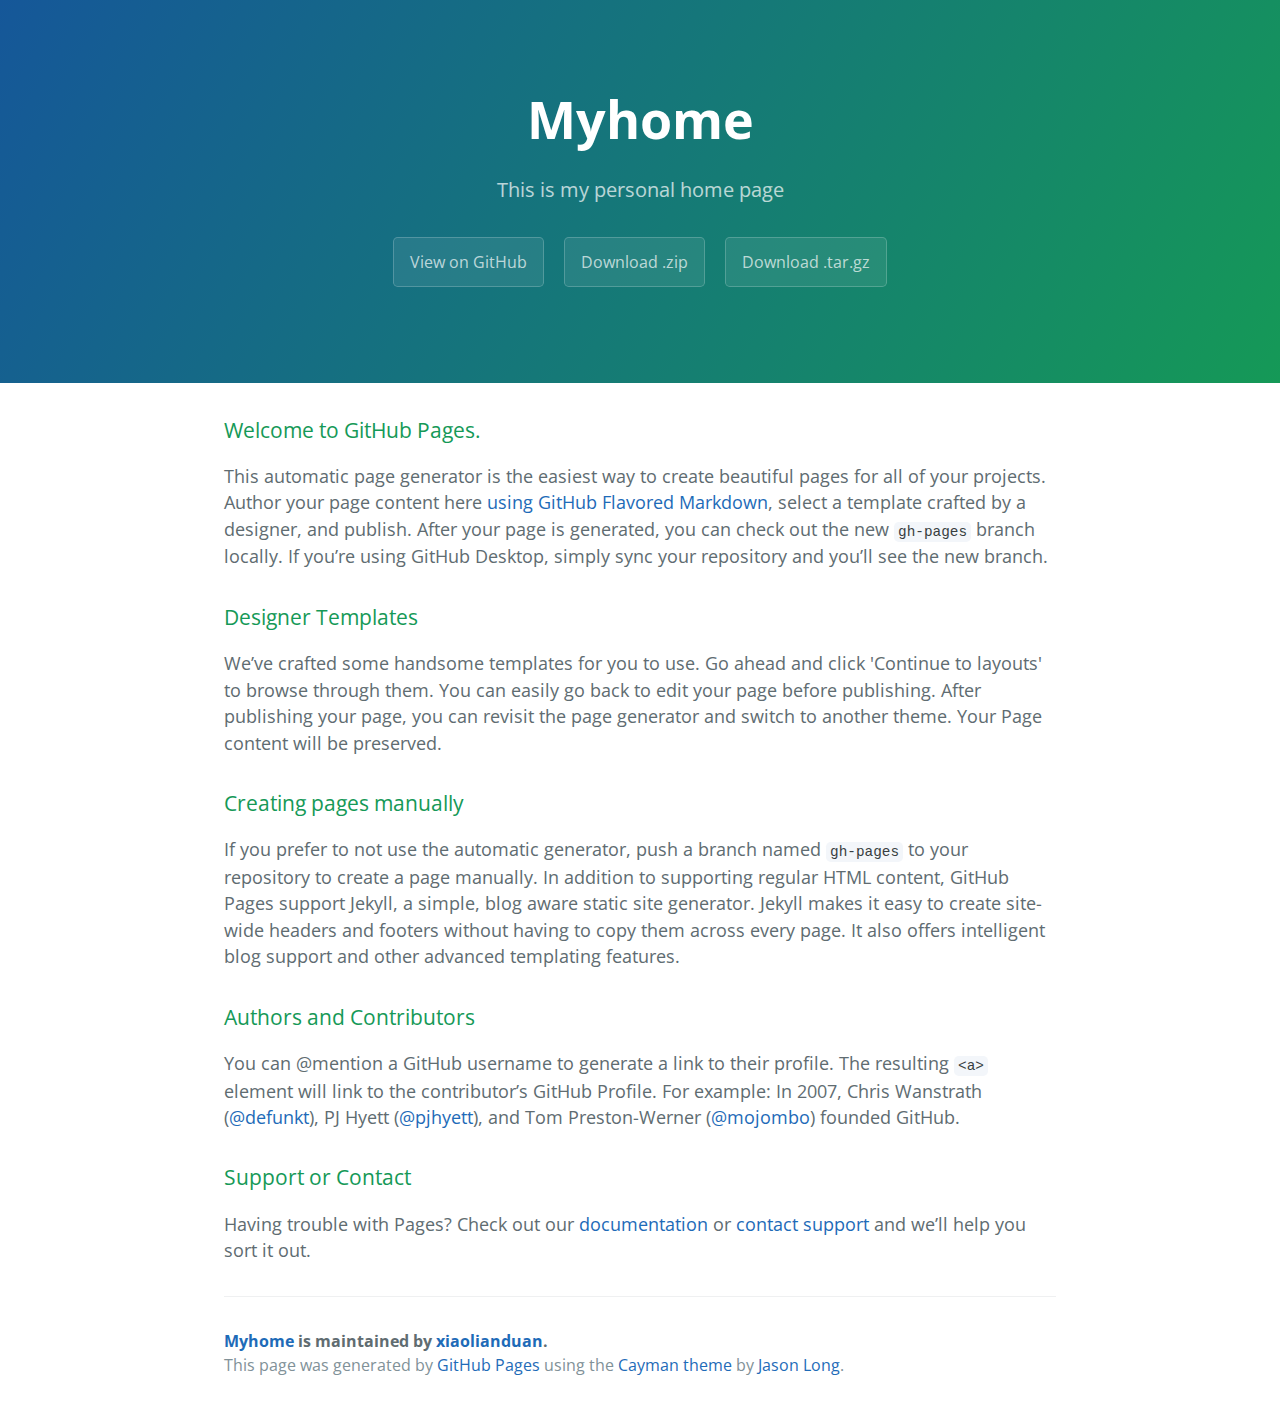
==== index.html @ 33fc7f56 "Create gh-pages branch via GitHub" ====
<!DOCTYPE html>
<html lang="en-us">
  <head>
    <meta charset="UTF-8">
    <title>Myhome by xiaolianduan</title>
    <meta name="viewport" content="width=device-width, initial-scale=1">
    <link rel="stylesheet" type="text/css" href="stylesheets/normalize.css" media="screen">
    <link href='https://fonts.googleapis.com/css?family=Open+Sans:400,700' rel='stylesheet' type='text/css'>
    <link rel="stylesheet" type="text/css" href="stylesheets/stylesheet.css" media="screen">
    <link rel="stylesheet" type="text/css" href="stylesheets/github-light.css" media="screen">
  </head>
  <body>
    <section class="page-header">
      <h1 class="project-name">Myhome</h1>
      <h2 class="project-tagline">This is my personal home page</h2>
      <a href="https://github.com/xiaolianduan/myhome" class="btn">View on GitHub</a>
      <a href="https://github.com/xiaolianduan/myhome/zipball/master" class="btn">Download .zip</a>
      <a href="https://github.com/xiaolianduan/myhome/tarball/master" class="btn">Download .tar.gz</a>
    </section>

    <section class="main-content">
      <h3>
<a id="welcome-to-github-pages" class="anchor" href="#welcome-to-github-pages" aria-hidden="true"><span aria-hidden="true" class="octicon octicon-link"></span></a>Welcome to GitHub Pages.</h3>

<p>This automatic page generator is the easiest way to create beautiful pages for all of your projects. Author your page content here <a href="https://guides.github.com/features/mastering-markdown/">using GitHub Flavored Markdown</a>, select a template crafted by a designer, and publish. After your page is generated, you can check out the new <code>gh-pages</code> branch locally. If you’re using GitHub Desktop, simply sync your repository and you’ll see the new branch.</p>

<h3>
<a id="designer-templates" class="anchor" href="#designer-templates" aria-hidden="true"><span aria-hidden="true" class="octicon octicon-link"></span></a>Designer Templates</h3>

<p>We’ve crafted some handsome templates for you to use. Go ahead and click 'Continue to layouts' to browse through them. You can easily go back to edit your page before publishing. After publishing your page, you can revisit the page generator and switch to another theme. Your Page content will be preserved.</p>

<h3>
<a id="creating-pages-manually" class="anchor" href="#creating-pages-manually" aria-hidden="true"><span aria-hidden="true" class="octicon octicon-link"></span></a>Creating pages manually</h3>

<p>If you prefer to not use the automatic generator, push a branch named <code>gh-pages</code> to your repository to create a page manually. In addition to supporting regular HTML content, GitHub Pages support Jekyll, a simple, blog aware static site generator. Jekyll makes it easy to create site-wide headers and footers without having to copy them across every page. It also offers intelligent blog support and other advanced templating features.</p>

<h3>
<a id="authors-and-contributors" class="anchor" href="#authors-and-contributors" aria-hidden="true"><span aria-hidden="true" class="octicon octicon-link"></span></a>Authors and Contributors</h3>

<p>You can @mention a GitHub username to generate a link to their profile. The resulting <code>&lt;a&gt;</code> element will link to the contributor’s GitHub Profile. For example: In 2007, Chris Wanstrath (<a href="https://github.com/defunkt" class="user-mention">@defunkt</a>), PJ Hyett (<a href="https://github.com/pjhyett" class="user-mention">@pjhyett</a>), and Tom Preston-Werner (<a href="https://github.com/mojombo" class="user-mention">@mojombo</a>) founded GitHub.</p>

<h3>
<a id="support-or-contact" class="anchor" href="#support-or-contact" aria-hidden="true"><span aria-hidden="true" class="octicon octicon-link"></span></a>Support or Contact</h3>

<p>Having trouble with Pages? Check out our <a href="https://help.github.com/pages">documentation</a> or <a href="https://github.com/contact">contact support</a> and we’ll help you sort it out.</p>

      <footer class="site-footer">
        <span class="site-footer-owner"><a href="https://github.com/xiaolianduan/myhome">Myhome</a> is maintained by <a href="https://github.com/xiaolianduan">xiaolianduan</a>.</span>

        <span class="site-footer-credits">This page was generated by <a href="https://pages.github.com">GitHub Pages</a> using the <a href="https://github.com/jasonlong/cayman-theme">Cayman theme</a> by <a href="https://twitter.com/jasonlong">Jason Long</a>.</span>
      </footer>

    </section>

  
  </body>
</html>
---- stylesheets/stylesheet.css ----
* {
  box-sizing: border-box; }

body {
  padding: 0;
  margin: 0;
  font-family: "Open Sans", "Helvetica Neue", Helvetica, Arial, sans-serif;
  font-size: 16px;
  line-height: 1.5;
  color: #606c71; }

a {
  color: #1e6bb8;
  text-decoration: none; }
  a:hover {
    text-decoration: underline; }

.btn {
  display: inline-block;
  margin-bottom: 1rem;
  color: rgba(255, 255, 255, 0.7);
  background-color: rgba(255, 255, 255, 0.08);
  border-color: rgba(255, 255, 255, 0.2);
  border-style: solid;
  border-width: 1px;
  border-radius: 0.3rem;
  transition: color 0.2s, background-color 0.2s, border-color 0.2s; }
  .btn + .btn {
    margin-left: 1rem; }

.btn:hover {
  color: rgba(255, 255, 255, 0.8);
  text-decoration: none;
  background-color: rgba(255, 255, 255, 0.2);
  border-color: rgba(255, 255, 255, 0.3); }

@media screen and (min-width: 64em) {
  .btn {
    padding: 0.75rem 1rem; } }

@media screen and (min-width: 42em) and (max-width: 64em) {
  .btn {
    padding: 0.6rem 0.9rem;
    font-size: 0.9rem; } }

@media screen and (max-width: 42em) {
  .btn {
    display: block;
    width: 100%;
    padding: 0.75rem;
    font-size: 0.9rem; }
    .btn + .btn {
      margin-top: 1rem;
      margin-left: 0; } }

.page-header {
  color: #fff;
  text-align: center;
  background-color: #159957;
  background-image: linear-gradient(120deg, #155799, #159957); }

@media screen and (min-width: 64em) {
  .page-header {
    padding: 5rem 6rem; } }

@media screen and (min-width: 42em) and (max-width: 64em) {
  .page-header {
    padding: 3rem 4rem; } }

@media screen and (max-width: 42em) {
  .page-header {
    padding: 2rem 1rem; } }

.project-name {
  margin-top: 0;
  margin-bottom: 0.1rem; }

@media screen and (min-width: 64em) {
  .project-name {
    font-size: 3.25rem; } }

@media screen and (min-width: 42em) and (max-width: 64em) {
  .project-name {
    font-size: 2.25rem; } }

@media screen and (max-width: 42em) {
  .project-name {
    font-size: 1.75rem; } }

.project-tagline {
  margin-bottom: 2rem;
  font-weight: normal;
  opacity: 0.7; }

@media screen and (min-width: 64em) {
  .project-tagline {
    font-size: 1.25rem; } }

@media screen and (min-width: 42em) and (max-width: 64em) {
  .project-tagline {
    font-size: 1.15rem; } }

@media screen and (max-width: 42em) {
  .project-tagline {
    font-size: 1rem; } }

.main-content :first-child {
  margin-top: 0; }
.main-content img {
  max-width: 100%; }
.main-content h1, .main-content h2, .main-content h3, .main-content h4, .main-content h5, .main-content h6 {
  margin-top: 2rem;
  margin-bottom: 1rem;
  font-weight: normal;
  color: #159957; }
.main-content p {
  margin-bottom: 1em; }
.main-content code {
  padding: 2px 4px;
  font-family: Consolas, "Liberation Mono", Menlo, Courier, monospace;
  font-size: 0.9rem;
  color: #383e41;
  background-color: #f3f6fa;
  border-radius: 0.3rem; }
.main-content pre {
  padding: 0.8rem;
  margin-top: 0;
  margin-bottom: 1rem;
  font: 1rem Consolas, "Liberation Mono", Menlo, Courier, monospace;
  color: #567482;
  word-wrap: normal;
  background-color: #f3f6fa;
  border: solid 1px #dce6f0;
  border-radius: 0.3rem; }
  .main-content pre > code {
    padding: 0;
    margin: 0;
    font-size: 0.9rem;
    color: #567482;
    word-break: normal;
    white-space: pre;
    background: transparent;
    border: 0; }
.main-content .highlight {
  margin-bottom: 1rem; }
  .main-content .highlight pre {
    margin-bottom: 0;
    word-break: normal; }
.main-content .highlight pre, .main-content pre {
  padding: 0.8rem;
  overflow: auto;
  font-size: 0.9rem;
  line-height: 1.45;
  border-radius: 0.3rem; }
.main-content pre code, .main-content pre tt {
  display: inline;
  max-width: initial;
  padding: 0;
  margin: 0;
  overflow: initial;
  line-height: inherit;
  word-wrap: normal;
  background-color: transparent;
  border: 0; }
  .main-content pre code:before, .main-content pre code:after, .main-content pre tt:before, .main-content pre tt:after {
    content: normal; }
.main-content ul, .main-content ol {
  margin-top: 0; }
.main-content blockquote {
  padding: 0 1rem;
  margin-left: 0;
  color: #819198;
  border-left: 0.3rem solid #dce6f0; }
  .main-content blockquote > :first-child {
    margin-top: 0; }
  .main-content blockquote > :last-child {
    margin-bottom: 0; }
.main-content table {
  display: block;
  width: 100%;
  overflow: auto;
  word-break: normal;
  word-break: keep-all; }
  .main-content table th {
    font-weight: bold; }
  .main-content table th, .main-content table td {
    padding: 0.5rem 1rem;
    border: 1px solid #e9ebec; }
.main-content dl {
  padding: 0; }
  .main-content dl dt {
    padding: 0;
    margin-top: 1rem;
    font-size: 1rem;
    font-weight: bold; }
  .main-content dl dd {
    padding: 0;
    margin-bottom: 1rem; }
.main-content hr {
  height: 2px;
  padding: 0;
  margin: 1rem 0;
  background-color: #eff0f1;
  border: 0; }

@media screen and (min-width: 64em) {
  .main-content {
    max-width: 64rem;
    padding: 2rem 6rem;
    margin: 0 auto;
    font-size: 1.1rem; } }

@media screen and (min-width: 42em) and (max-width: 64em) {
  .main-content {
    padding: 2rem 4rem;
    font-size: 1.1rem; } }

@media screen and (max-width: 42em) {
  .main-content {
    padding: 2rem 1rem;
    font-size: 1rem; } }

.site-footer {
  padding-top: 2rem;
  margin-top: 2rem;
  border-top: solid 1px #eff0f1; }

.site-footer-owner {
  display: block;
  font-weight: bold; }

.site-footer-credits {
  color: #819198; }

@media screen and (min-width: 64em) {
  .site-footer {
    font-size: 1rem; } }

@media screen and (min-width: 42em) and (max-width: 64em) {
  .site-footer {
    font-size: 1rem; } }

@media screen and (max-width: 42em) {
  .site-footer {
    font-size: 0.9rem; } }
---- stylesheets/github-light.css ----
/*
The MIT License (MIT)

Copyright (c) 2016 GitHub, Inc.

Permission is hereby granted, free of charge, to any person obtaining a copy
of this software and associated documentation files (the "Software"), to deal
in the Software without restriction, including without limitation the rights
to use, copy, modify, merge, publish, distribute, sublicense, and/or sell
copies of the Software, and to permit persons to whom the Software is
furnished to do so, subject to the following conditions:

The above copyright notice and this permission notice shall be included in all
copies or substantial portions of the Software.

THE SOFTWARE IS PROVIDED "AS IS", WITHOUT WARRANTY OF ANY KIND, EXPRESS OR
IMPLIED, INCLUDING BUT NOT LIMITED TO THE WARRANTIES OF MERCHANTABILITY,
FITNESS FOR A PARTICULAR PURPOSE AND NONINFRINGEMENT. IN NO EVENT SHALL THE
AUTHORS OR COPYRIGHT HOLDERS BE LIABLE FOR ANY CLAIM, DAMAGES OR OTHER
LIABILITY, WHETHER IN AN ACTION OF CONTRACT, TORT OR OTHERWISE, ARISING FROM,
OUT OF OR IN CONNECTION WITH THE SOFTWARE OR THE USE OR OTHER DEALINGS IN THE
SOFTWARE.

*/

.pl-c /* comment */ {
  color: #969896;
}

.pl-c1 /* constant, variable.other.constant, support, meta.property-name, support.constant, support.variable, meta.module-reference, markup.raw, meta.diff.header */,
.pl-s .pl-v /* string variable */ {
  color: #0086b3;
}

.pl-e /* entity */,
.pl-en /* entity.name */ {
  color: #795da3;
}

.pl-smi /* variable.parameter.function, storage.modifier.package, storage.modifier.import, storage.type.java, variable.other */,
.pl-s .pl-s1 /* string source */ {
  color: #333;
}

.pl-ent /* entity.name.tag */ {
  color: #63a35c;
}

.pl-k /* keyword, storage, storage.type */ {
  color: #a71d5d;
}

.pl-s /* string */,
.pl-pds /* punctuation.definition.string, string.regexp.character-class */,
.pl-s .pl-pse .pl-s1 /* string punctuation.section.embedded source */,
.pl-sr /* string.regexp */,
.pl-sr .pl-cce /* string.regexp constant.character.escape */,
.pl-sr .pl-sre /* string.regexp source.ruby.embedded */,
.pl-sr .pl-sra /* string.regexp string.regexp.arbitrary-repitition */ {
  color: #183691;
}

.pl-v /* variable */ {
  color: #ed6a43;
}

.pl-id /* invalid.deprecated */ {
  color: #b52a1d;
}

.pl-ii /* invalid.illegal */ {
  color: #f8f8f8;
  background-color: #b52a1d;
}

.pl-sr .pl-cce /* string.regexp constant.character.escape */ {
  font-weight: bold;
  color: #63a35c;
}

.pl-ml /* markup.list */ {
  color: #693a17;
}

.pl-mh /* markup.heading */,
.pl-mh .pl-en /* markup.heading entity.name */,
.pl-ms /* meta.separator */ {
  font-weight: bold;
  color: #1d3e81;
}

.pl-mq /* markup.quote */ {
  color: #008080;
}

.pl-mi /* markup.italic */ {
  font-style: italic;
  color: #333;
}

.pl-mb /* markup.bold */ {
  font-weight: bold;
  color: #333;
}

.pl-md /* markup.deleted, meta.diff.header.from-file */ {
  color: #bd2c00;
  background-color: #ffecec;
}

.pl-mi1 /* markup.inserted, meta.diff.header.to-file */ {
  color: #55a532;
  background-color: #eaffea;
}

.pl-mdr /* meta.diff.range */ {
  font-weight: bold;
  color: #795da3;
}

.pl-mo /* meta.output */ {
  color: #1d3e81;
}
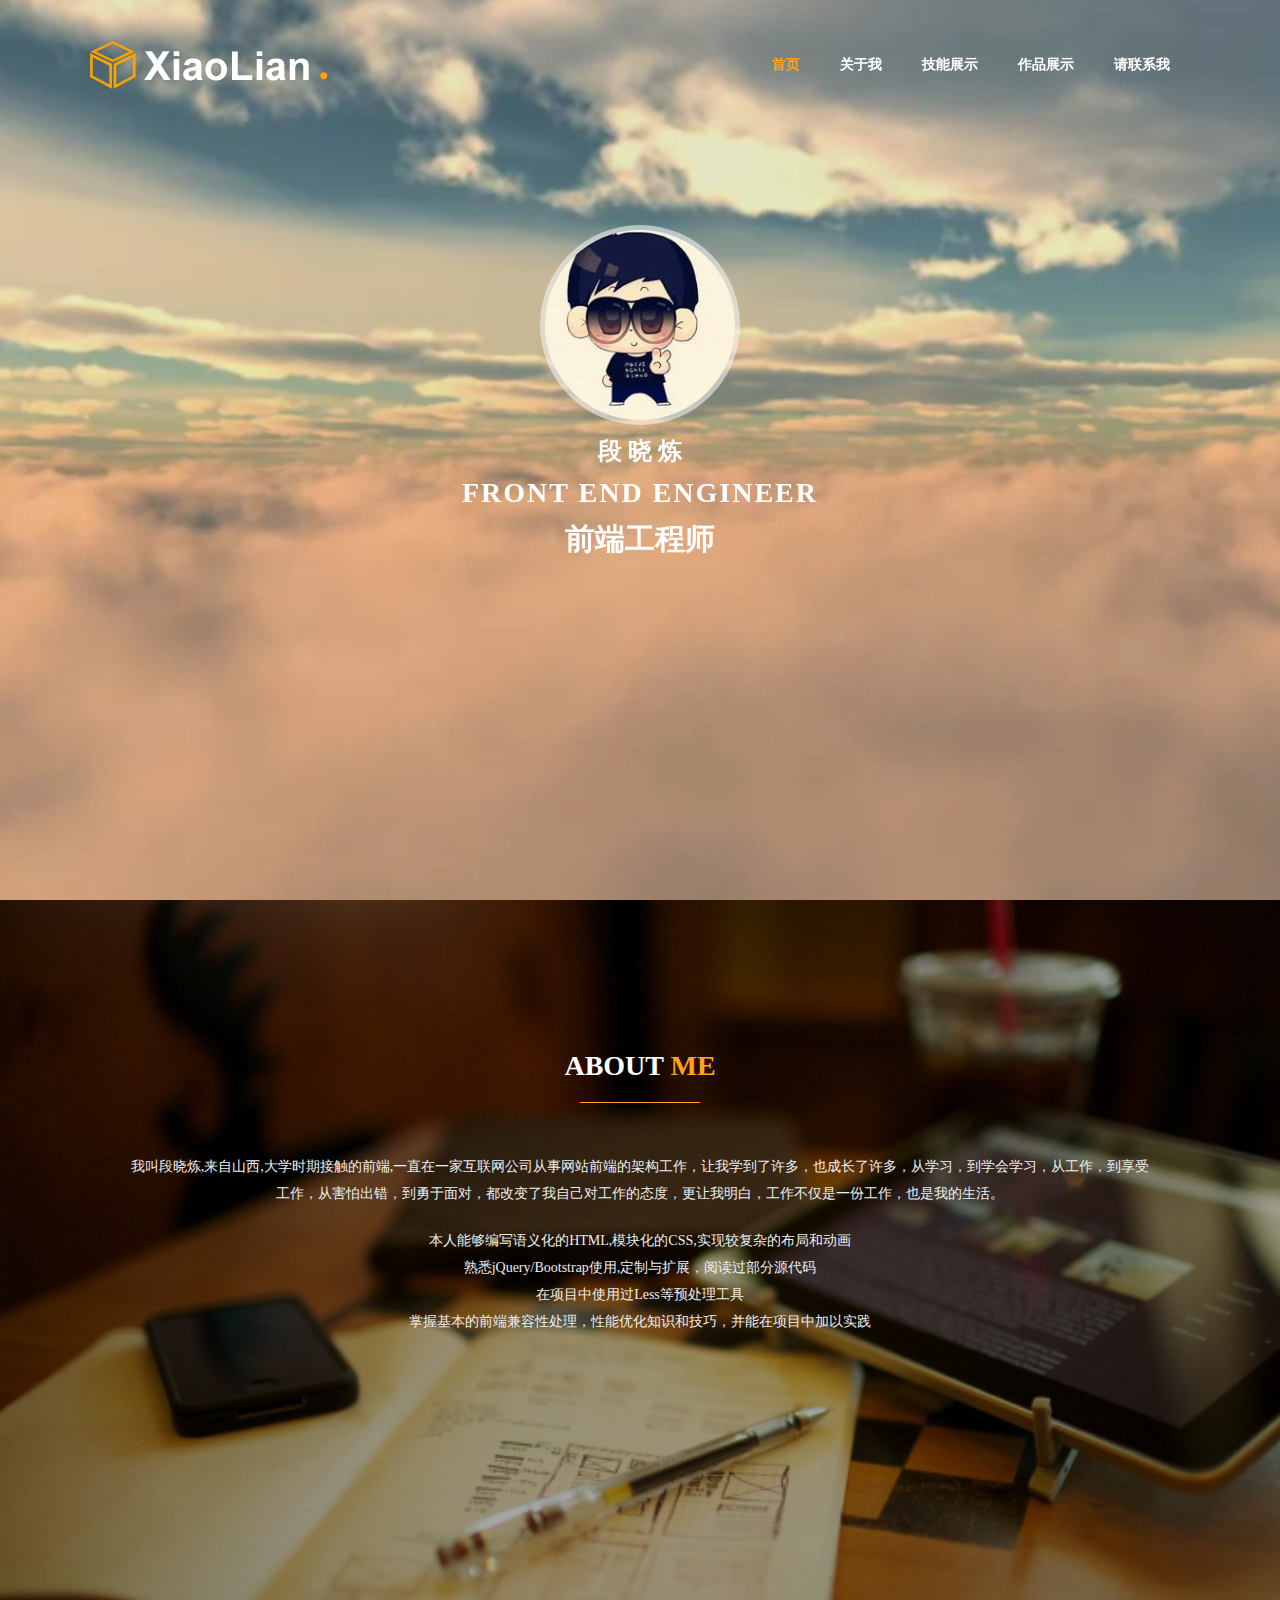
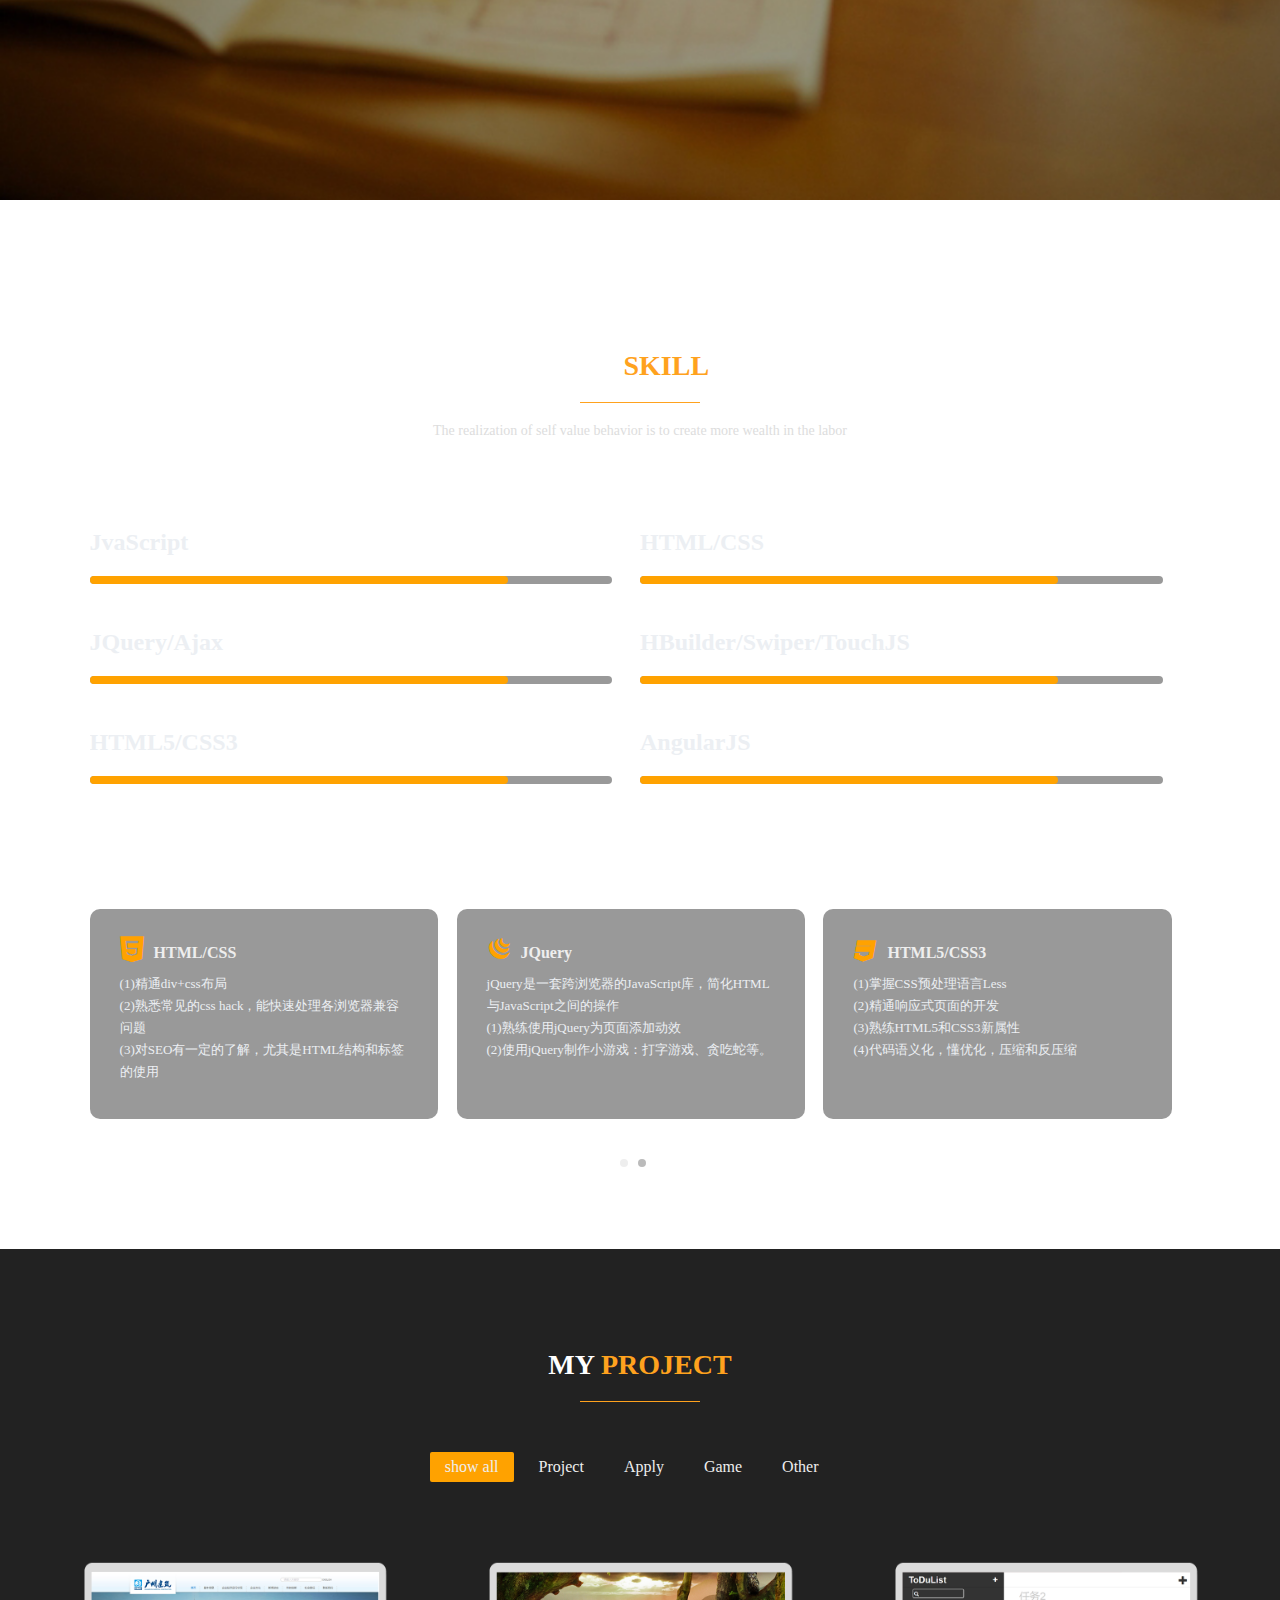
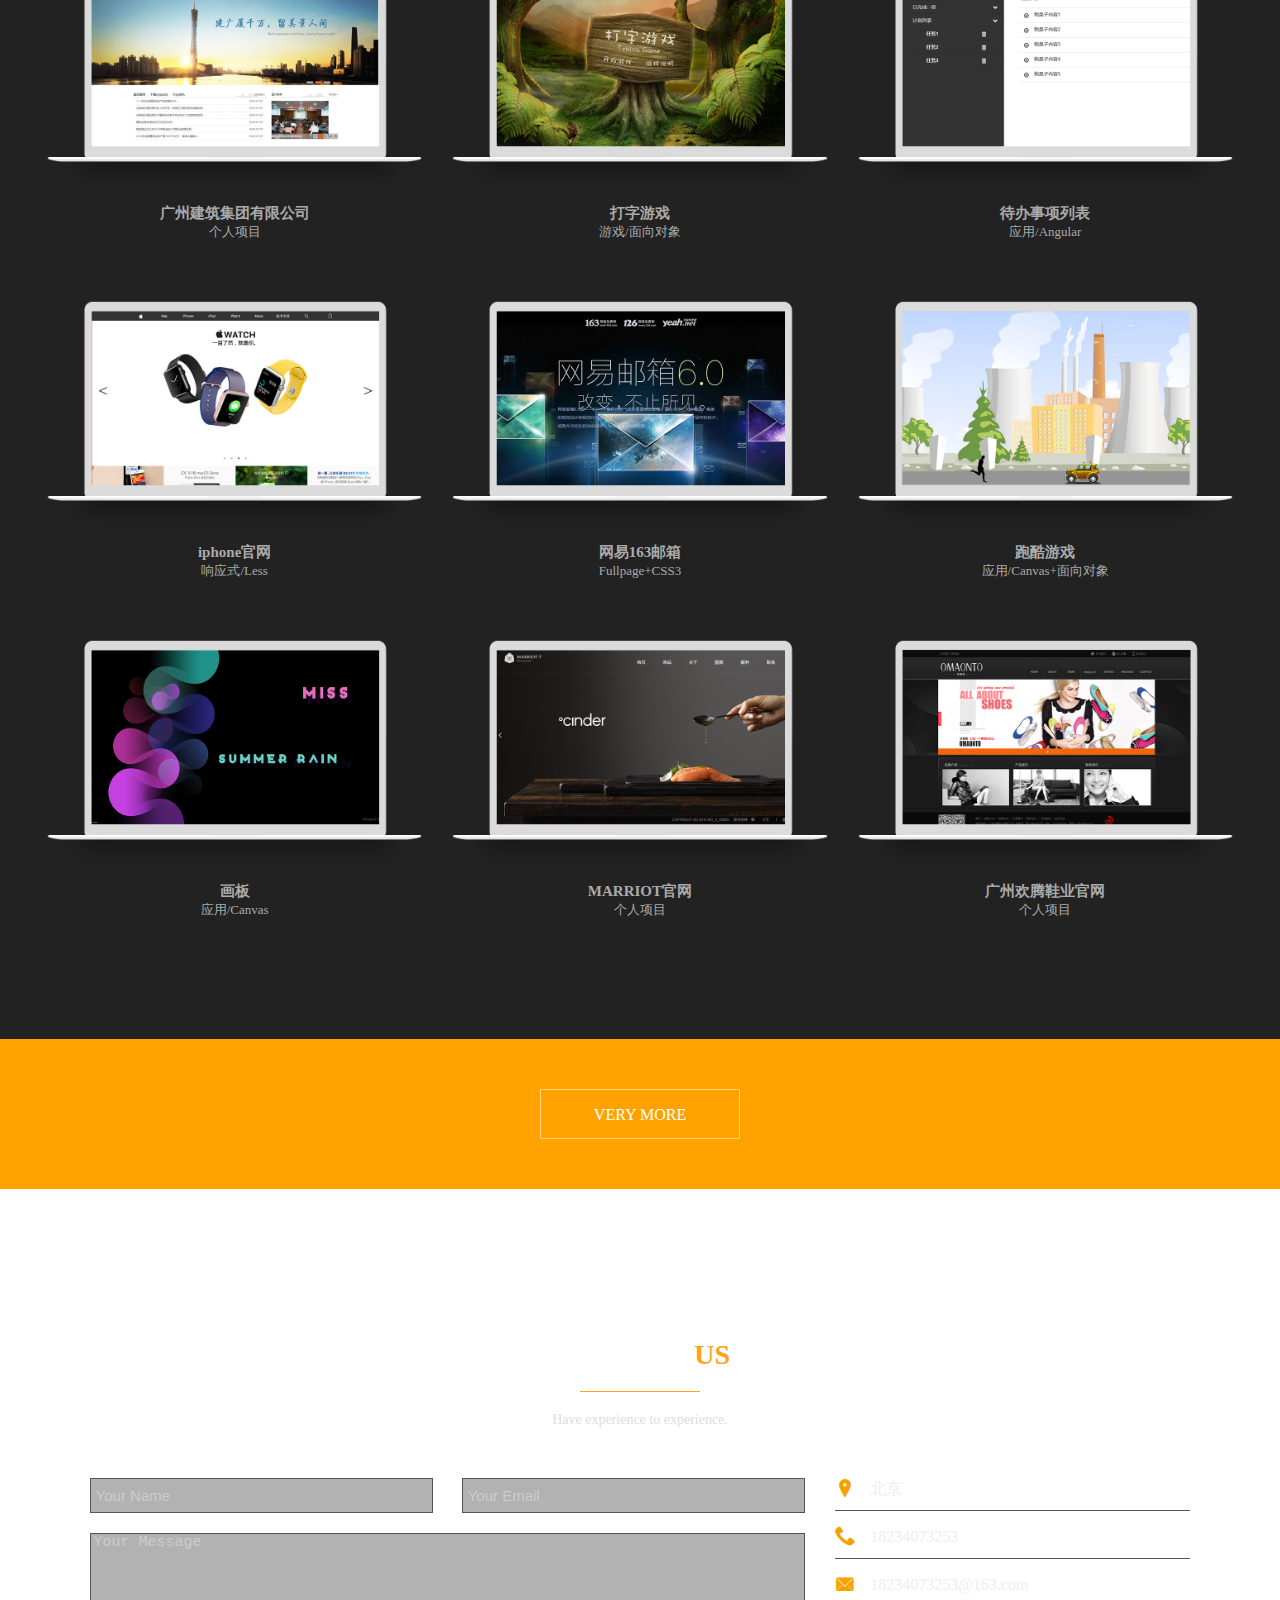
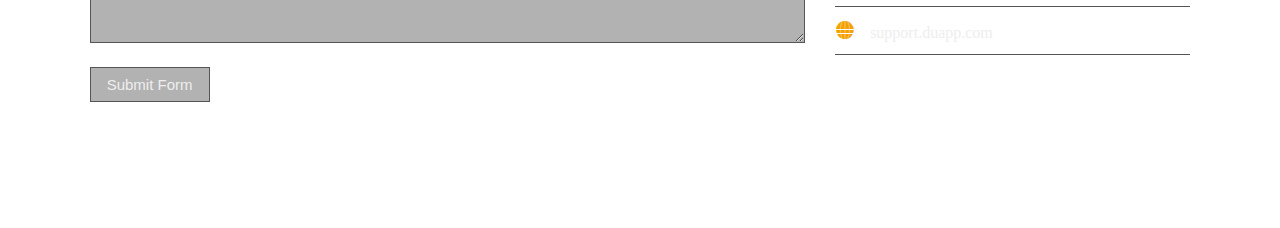
==== commit 8e5672b6: "myhome" ====
--- a/index.html
+++ b/index.html
@@ -1,57 +1,341 @@
-<!DOCTYPE html>
-<html lang="en-us">
-  <head>
+<!doctype html>
+<html lang="en">
+<head>
     <meta charset="UTF-8">
-    <title>Myhome by xiaolianduan</title>
-    <meta name="viewport" content="width=device-width, initial-scale=1">
-    <link rel="stylesheet" type="text/css" href="stylesheets/normalize.css" media="screen">
-    <link href='https://fonts.googleapis.com/css?family=Open+Sans:400,700' rel='stylesheet' type='text/css'>
-    <link rel="stylesheet" type="text/css" href="stylesheets/stylesheet.css" media="screen">
-    <link rel="stylesheet" type="text/css" href="stylesheets/github-light.css" media="screen">
-  </head>
-  <body>
-    <section class="page-header">
-      <h1 class="project-name">Myhome</h1>
-      <h2 class="project-tagline">This is my personal home page</h2>
-      <a href="https://github.com/xiaolianduan/myhome" class="btn">View on GitHub</a>
-      <a href="https://github.com/xiaolianduan/myhome/zipball/master" class="btn">Download .zip</a>
-      <a href="https://github.com/xiaolianduan/myhome/tarball/master" class="btn">Download .tar.gz</a>
-    </section>
-
-    <section class="main-content">
-      <h3>
-<a id="welcome-to-github-pages" class="anchor" href="#welcome-to-github-pages" aria-hidden="true"><span aria-hidden="true" class="octicon octicon-link"></span></a>Welcome to GitHub Pages.</h3>
-
-<p>This automatic page generator is the easiest way to create beautiful pages for all of your projects. Author your page content here <a href="https://guides.github.com/features/mastering-markdown/">using GitHub Flavored Markdown</a>, select a template crafted by a designer, and publish. After your page is generated, you can check out the new <code>gh-pages</code> branch locally. If you’re using GitHub Desktop, simply sync your repository and you’ll see the new branch.</p>
-
-<h3>
-<a id="designer-templates" class="anchor" href="#designer-templates" aria-hidden="true"><span aria-hidden="true" class="octicon octicon-link"></span></a>Designer Templates</h3>
-
-<p>We’ve crafted some handsome templates for you to use. Go ahead and click 'Continue to layouts' to browse through them. You can easily go back to edit your page before publishing. After publishing your page, you can revisit the page generator and switch to another theme. Your Page content will be preserved.</p>
-
-<h3>
-<a id="creating-pages-manually" class="anchor" href="#creating-pages-manually" aria-hidden="true"><span aria-hidden="true" class="octicon octicon-link"></span></a>Creating pages manually</h3>
-
-<p>If you prefer to not use the automatic generator, push a branch named <code>gh-pages</code> to your repository to create a page manually. In addition to supporting regular HTML content, GitHub Pages support Jekyll, a simple, blog aware static site generator. Jekyll makes it easy to create site-wide headers and footers without having to copy them across every page. It also offers intelligent blog support and other advanced templating features.</p>
-
-<h3>
-<a id="authors-and-contributors" class="anchor" href="#authors-and-contributors" aria-hidden="true"><span aria-hidden="true" class="octicon octicon-link"></span></a>Authors and Contributors</h3>
-
-<p>You can @mention a GitHub username to generate a link to their profile. The resulting <code>&lt;a&gt;</code> element will link to the contributor’s GitHub Profile. For example: In 2007, Chris Wanstrath (<a href="https://github.com/defunkt" class="user-mention">@defunkt</a>), PJ Hyett (<a href="https://github.com/pjhyett" class="user-mention">@pjhyett</a>), and Tom Preston-Werner (<a href="https://github.com/mojombo" class="user-mention">@mojombo</a>) founded GitHub.</p>
-
-<h3>
-<a id="support-or-contact" class="anchor" href="#support-or-contact" aria-hidden="true"><span aria-hidden="true" class="octicon octicon-link"></span></a>Support or Contact</h3>
-
-<p>Having trouble with Pages? Check out our <a href="https://help.github.com/pages">documentation</a> or <a href="https://github.com/contact">contact support</a> and we’ll help you sort it out.</p>
-
-      <footer class="site-footer">
-        <span class="site-footer-owner"><a href="https://github.com/xiaolianduan/myhome">Myhome</a> is maintained by <a href="https://github.com/xiaolianduan">xiaolianduan</a>.</span>
-
-        <span class="site-footer-credits">This page was generated by <a href="https://pages.github.com">GitHub Pages</a> using the <a href="https://github.com/jasonlong/cayman-theme">Cayman theme</a> by <a href="https://twitter.com/jasonlong">Jason Long</a>.</span>
-      </footer>
-
-    </section>
-
-  
-  </body>
-</html>
+    <title>Document</title>
+    <link rel="stylesheet" href="css/index.css">
+    <link rel="stylesheet" href="css/less.css">
+    <link rel="stylesheet" href="font/iconfont.css">
+    <script src="js/animate.js"></script>
+</head>
+<body>
+    <header>
+        <div class="header">
+            <div class="logo">
+                <img src="images/logo.png" alt="">
+            </div>
+            <ul class="nav">
+                <li><a href="javascript:;" class="checked">首页</a></li>
+                <li><a href="javascript:;">关于我</a></li>
+                <li><a href="javascript:;">技能展示</a></li>
+                <li><a href="javascript:;">作品展示</a></li>
+                <!-- <li><a href="#testimonial">我的爱好</a></li> -->
+                <li><a href="javascript:;">请联系我</a></li>
+            </ul>
+            <div class="movie">
+                <span class="iconfont">&#xe600;</span>
+                <dl class="list">
+                    <dd><a href="#wrapper" class="checked">首页</a></dd>
+                    <dd><a href="#about">关于我</a></dd>
+                    <dd><a href="#services">技能展示</a></dd>
+                    <dd><a href="#portfolio">作品展示</a></dd>
+                    <!-- <dd><a href="#testimonial">我的爱好</a></dd> -->
+                    <dd><a href="#contact">请联系我</a></dd>
+                </dl>
+            </div>
+        </div>
+    </header>
+    <section class="home" id="wrapper">
+        <div class="sec1-contain">
+            <div class="sec1-head"><img src="images/me1.jpg" alt=""></div>
+            <div class="sec1-name">段 晓 炼</div>
+            <h1>Front End Engineer</h1>
+            <div class="sec1-job">前端工程师</div>
+        </div>
+        <video autoplay="" loop="" muted="" poster="video/video-2.jpg">
+            <source src="video/video-2.webm" type="video/webm" />
+            <source src="video/video-2.mp4" type="video/mp4" />
+            <source src="video/video-2.ogg" type="video/ogg" />
+        </video>
+    </section>
+
+<!-- 关于我 -->
+    <section class="aboutMe" id="about">
+        <div class="sec2-top">
+            <h1 class="sec2-title">ABOUT <span style="color:#FFA21E;">ME</span></h1>
+            <div class="sec2-hengxian"></div>
+        </div>
+         <div class="sec2-container">
+            <p>我叫段晓炼,来自山西,大学时期接触的前端,一直在一家互联网公司从事网站前端的架构工作，让我学到了许多，也成长了许多，从学习，到学会学习，从工作，到享受工作，从害怕出错，到勇于面对，都改变了我自己对工作的态度，更让我明白，工作不仅是一份工作，也是我的生活。</p>
+            <p>本人能够编写语义化的HTML,模块化的CSS,实现较复杂的布局和动画<br>
+               熟悉jQuery/Bootstrap使用,定制与扩展，阅读过部分源代码<br>
+               在项目中使用过Less等预处理工具<br>
+               掌握基本的前端兼容性处理，性能优化知识和技巧，并能在项目中加以实践</p>
+        </div>       
+    </section>
+
+<!-- 我的技能 -->
+    <section class="skill" id="services">
+        <div class="sec3-top">
+            <h1 class="sec3-title">MY <span style="color:#FFA21E;">SKILL</span></h1>
+            <div class="sec3-hengxian"></div>
+            <p class="sec3-contain">The realization of self value behavior is to create more wealth in the labor </p>            
+        </div>
+
+        <ul class="sec3-range">
+            <li>
+                <h3 class="sec3-skill">JvaScript</h3>
+                <div>
+                    <div class="sec3-son"></div>
+                </div>
+            </li>
+            <li>
+                <h3 class="sec3-skill">HTML/CSS</h3>
+                <div>
+                    <div class="sec3-son"></div>
+                </div>
+            </li>
+            <li>
+                <h3 class="sec3-skill">JQuery/Ajax</h3>
+                <div>
+                    <div class="sec3-son"></div>
+                </div>
+            </li>
+            <li>
+                <h3 class="sec3-skill">HBuilder/Swiper/TouchJS</h3>
+                <div>
+                    <div class="sec3-son"></div>
+                </div>
+            </li>
+            <li>
+                <h3 class="sec3-skill">HTML5/CSS3</h3> 
+                <div>
+                    <div class="sec3-son"></div>
+                </div>
+            </li>
+            <li>
+                <h3 class="sec3-skill">AngularJS</h3>
+                <div>
+                    <div class="sec3-son"></div>
+                </div>
+            </li>
+        </ul>
+
+        <div class="sec3-bottom">
+            <ul class="sec3-skillcontain">
+                <li>
+                    <div class="sec3-skillcontain-son">
+                        <h4 class="skillcontain-title"><span class="iconfont">&#xe607;</span>HTML/CSS</h4>               
+                        <p>(1)精通div+css布局</p>
+                        <p>(2)熟悉常见的css hack，能快速处理各浏览器兼容问题</p>
+                        <p>(3)对SEO有一定的了解，尤其是HTML结构和标签的使用</p>
+                    </div>
+                </li>
+                <li>
+                    <div class="sec3-skillcontain-son">
+                        <h4 class="skillcontain-title"><span class="iconfont">&#xe608;</span>JQuery</h4>
+                        <p>jQuery是一套跨浏览器的JavaScript库，简化HTML与JavaScript之间的操作</p>
+                        <p>(1)熟练使用jQuery为页面添加动效</p>
+                        <p>(2)使用jQuery制作小游戏：打字游戏、贪吃蛇等。</p>
+                    </div>
+                </li>
+                <li>
+                    <div class="sec3-skillcontain-son">
+                        <h4 class="skillcontain-title"><span class="iconfont">&#xe605;</span>HTML5/CSS3</h4> 
+                        <p>(1)掌握CSS预处理语言Less</Lessp>
+                        <p>(2)精通响应式页面的开发</p>
+                        <p>(3)熟练HTML5和CSS3新属性</p>
+                        <p>(4)代码语义化，懂优化，压缩和反压缩</p>  
+                    </div>                               
+                </li>                
+                <li>
+                    <div class="sec3-skillcontain-son">
+                        <h4 class="skillcontain-title"><span class="iconfont">&#xe60a;</span>Ajax</h4>               
+                        <p>熟悉Ajax的运行机制，能使用ajax进行后台与服务器之间数据交互</p>
+                        <p>可以让页面在不刷新、不跳转的情况下，进行数据的更新</p>
+                    </div>
+                </li>
+                <li>
+                    <div class="sec3-skillcontain-son">
+                        <h4 class="skillcontain-title"><span class="iconfont">&#xe606;</span>AngularJS</h4>              
+                        <p>AngularJS是为了克服HTML在构建应用上的不足而设计的。</p> 
+                        <p>AngularJS有着诸多特性，最为核心的是:MVC、模块化、自动化双向数据绑定、语义化标签、依赖注入</p>
+                        <p>适用于对数据的增删改查</p>
+                    </div>
+                </li>
+                <li>
+                    <div class="sec3-skillcontain-son">
+                        <h4 class="skillcontain-title"><span class="iconfont">&#xe609;</span>JvaScript</h4>
+                        <p>JavaScript一种直译式脚本语言，是一种动态类型、弱类型、基于原型的语言，广泛用于客户端的脚本语言
+                        </p>
+                        <p>(1)精通原生Javascript编程</p>
+                        <p>(2)注重JavaScript性能优化</p>
+                        <p>(3)精通使用JavaScript添加动效</p>
+                    </div>
+                </li>                
+            </ul>
+        </div>
+        
+        <ul class="sec3-btnbox">
+            <li class="checked"></li>
+            <li></li>
+            <li class="maxhide midhide"></li>
+            <li class="maxhide"></li>
+            <li class="maxhide"></li>
+            <li class="maxhide"></li>
+        </ul>
+    </section>
+
+
+<!-- 我的项目 -->
+    <section class="project" id="portfolio">
+        <div class="sec4-top">
+            <h1 class="sec4-title">MY <span style="color:#FFA21E;">PROJECT</span></h1>
+            <div class="sec4-hengxian"></div>
+            <ul class="sec4-nav">
+                <li class="checked mid">show all</li>
+                <li class="mid">Project</li>
+                <li class="mid">Apply</li>
+                <li class="min">Game</li>
+                <li class="min">Other</li>
+            </ul>          
+        </div>  
+        <ul class="sec4-img">
+            <li class="Project">
+                <a href="http://www.gzmcg.com/">
+                    <img src="images/project/gzjz.png" alt="">
+                </a>                    
+                <div class="sec4-imgbox">
+                        <h3>广州建筑集团有限公司</h3>
+                        <p>个人项目</p>
+                    </div>
+            </li>             
+            <li class="Game">
+                <a href="https://xiaolianduan.github.io/game/">
+                    <img src="images/project/dazi.png" alt="">
+                    <div class="sec4-imgbox">
+                        <h3>打字游戏</h3>
+                        <p>游戏/面向对象</p>
+                    </div>
+                </a>
+            </li>
+            <li  class="Apply">
+                <a href="https://xiaolianduan.github.io/todolist/">
+                    <img src="images/project/todo.png" alt="">
+                    <div class="sec4-imgbox">
+                        <h3>待办事项列表</h3>
+                        <p>应用/Angular</p>
+                    </div>
+                </a>
+            </li>            
+            <li class="Other">
+                <a href="https://xiaolianduan.github.io/iphone/">
+                    <img src="images/project/iphone.png" alt="">
+                    <div class="sec4-imgbox">
+                        <h3>iphone官网</h3>
+                        <p>响应式/Less</p>
+                    </div>
+                </a>
+            </li>
+            <li class="Other">
+                <a href="https://xiaolianduan.github.io/wangyi163/">
+                    <img src="images/project/wy163.png" alt="">
+                    <div class="sec4-imgbox">
+                        <h3>网易163邮箱</h3>
+                        <p>Fullpage+CSS3</p>
+                    </div>
+                </a>
+            </li>
+            <li class="Game">
+                <a href="https://xiaolianduan.github.io/paoku/">
+                    <img src="images/project/paoku.png" alt="">
+                    <div class="sec4-imgbox">
+                        <h3>跑酷游戏</h3>
+                        <p>应用/Canvas+面向对象</p>
+                    </div>
+                </a>
+            </li>  
+            <li class="Apply">
+                <a href="https://xiaolianduan.github.io/canvas/">
+                    <img src="images/project/huaban.png" alt="">
+                    <div class="sec4-imgbox">
+                        <h3>画板</h3>
+                        <p>应用/Canvas</p>
+                    </div>
+                </a>
+            </li>
+            <li  class="Project">
+                <a href="https://xiaolianduan.github.io/shipin/">
+                    <img src="images/project/shipin.png" alt="">
+                    <div class="sec4-imgbox">
+                        <h3>MARRIOT官网</h3>
+                        <p>个人项目</p>
+                    </div>
+                </a>
+            </li>
+            <li class="Project">
+                <a href="http://www.omaonto.com/">
+                    <img src="images/project/huanteng.png" alt="">
+                    <div class="sec4-imgbox">
+                        <h3>广州欢腾鞋业官网</h3>
+                        <p>个人项目</p>
+                    </div>
+                </a>
+            </li>  
+            <li class="Project hidden">
+                <a href="http://www.tytuozhan.com/">
+                    <img src="images/project/shengl.png" alt="">
+                    <div class="sec4-imgbox">
+                        <h3>晟琅博通拓展培训官网</h3>
+                        <p>个人项目</p>
+                    </div>
+                </a>
+            </li> 
+            <li class="Other hidden">
+                <a href="https://xiaolianduan.github.io/baidu/">
+                    <img src="images/project/baidu.png" alt="">
+                    <div class="sec4-imgbox">
+                        <h3>百度舆情</h3>
+                        <p>Fullpage</p>
+                    </div>
+                </a>
+            </li>   
+            <li class="Project hidden">
+                <a href="http://www.carsmart.cn/">
+                    <img src="images/project/chew.png" alt="">
+                    <div class="sec4-imgbox">
+                        <h3>北京车网互联官网</h3>
+                        <p>个人项目</p>
+                    </div>
+                </a>
+            </li>                                             
+        </ul>  
+        <div class="sec4-more">
+            <div class="sec4-more-button">
+                VERY MORE
+            </div>
+        </div>     
+    </section>
+ <!--    请联系我 -->
+    <section class="connect" id="contact">
+        <div class="sec5-top">
+            <h1 class="sec5-title">CONTACT<span style="color:#FFA21E;"> US</span></h1>
+            <div class="sec5-hengxian"></div>
+            <p class="sec5-contain">Have experience to experience. </p>            
+        </div>    
+
+        <div class="sec5-bottom">
+            <div class="sec5-left">
+                <input type="text" value="Your Name" class="name">
+                <input type="email" value="Your Email" class="email">
+                <textarea name="" id="" cols="30" rows="10" class="message">Your Message
+                </textarea>
+                <input type="button" value="Submit Form" class="button">  
+            </div>
+            <div class="sec5-right">
+                <ul>
+                    <li><span class="iconfont">&#xe603;</span>北京</li>
+                    <li><span class="iconfont">&#xe602;</span>18234073253</li>
+                    <li><span class="iconfont">&#xe601;</span>18234073253@163.com</li>
+                    <li><span class="iconfont">&#xe604;</span>support.duapp.com</li>
+                </ul>
+            </div>      
+        </div>    
+    </section>
+<!-- 脚部 -->
+</body>
+    <script src="js/bootstrap.min.js"></script>
+    <script src="js/jquery.min.js"></script>
+    <script src="js/validation.js"></script>
+    <script src="js/index.js"></script>
+</html>--- a/css/index.css
+++ b/css/index.css
@@ -0,0 +1,597 @@
+*{
+	margin: 0;
+	padding: 0;
+	box-sizing:border-box;
+}
+img{
+	border: none;
+}
+a{
+	text-decoration: none;
+	color: #ccc;
+}
+li{
+	list-style: none;
+}
+/*导航*/
+header{
+	width: 100%;
+	height: 130px;	
+	position: fixed;
+	left: 0;right: 0;
+	margin: auto;
+	top: 0;
+	z-index: 999;
+	background: rgba(0,0,0,0);
+	transition: all 1s ease;
+}
+.header{
+	width: 100%;
+	height: 100%;
+	position: absolute;
+	left: 0;right: 0;
+	margin: auto;
+	top: 0;
+	transition: all 1s ease;
+	padding:0 7%;
+}
+header .logo{
+	width: 20%;
+	height: 100%;
+	float: left;
+}
+header .logo img{
+	position: absolute;
+	top: 0;bottom: 0;
+	margin: auto;
+	left: 7%;
+}
+header .nav{
+	float: right;
+}
+header .nav li{
+	float: left;
+	color: red;
+	padding: 0 20px;
+	font-size: 14px;
+	font-weight: bold;
+	line-height: 130px;
+}
+header .nav li a{
+	color: white;
+	transition:all 0.3s ease;
+}
+header .nav li a:hover{
+	color: #FFA21E;	
+}
+header .movie{
+	width: 100%;
+	height: 100%;
+	position: absolute;
+	top: 0;
+	right: 0;
+	display: none;
+}
+header .movie span{
+	display: block;
+	width: 30px;
+	height: 30px;
+	position: absolute;
+	top: 0;bottom: 0;
+	margin: auto;
+	right: 7%;
+	font-size: 30px;
+	line-height: 30px;
+	color: white;
+	cursor: pointer;
+	z-index: 999;
+}
+header .movie .list{
+	width: 100%;
+	height: 650px;
+	background:rgba(0,0,0,1);
+	background-clip:content-box;
+	position: absolute;
+	left:0;
+	top:0;
+	border-top:100px solid rgba(0,0,0,0);
+	z-index: 888;
+	display: none;
+/*	overflow: hidden;*/
+	font-weight: bold;
+}
+header .movie .list dd{
+	margin-left:8%;
+	width: 84%;
+	font-size: 15px;
+	text-align: left;
+	line-height: 55px;
+	border-bottom:  1px solid #333;
+	padding-left: 20px;
+}
+header .movie .list dd a{
+	color: #ECEFF3;
+	cursor: pointer;
+}
+header .movie .list dd a:hover{
+	color: #FFA21E;		
+}
+header .movie .list dd a.checked{
+	color: #FFA21E;	
+}
+header .nav li a.checked{
+	color: #FFA21E;
+}
+/*首页*/
+.home{
+	width: 100%;
+	height: auto;
+	position: relative;
+	text-align: center;
+	
+	font-family: Raleway, "Times New Roman", Times, sans-serif;
+	font-weight: bold;
+	color: white;
+	overflow: hidden;
+}
+.home video{
+	position: absolute;
+	display: inline-block;
+	vertical-align: baseline;
+	min-width: 100%;
+	min-height: 100%;
+	left:0;
+	top: 0;
+}
+.sec1-contain{
+	position: absolute;
+	width: 100%;
+	top: 25%;
+	left: 0;
+	z-index: 50;
+}
+.sec1-head{
+	width: 200px;
+	height: 200px;
+	padding: 5px; 
+	background: rgba(244,244,244,.57);
+	border-radius: 50%;
+	margin: 0 auto;
+}
+.sec1-head img{
+	width: 190px;
+	border-radius: 50%;
+}
+.sec1-name{
+	font-size: 24px;
+	font-weight: bold;
+	text-transform: none;
+	margin-top: 10px;
+}
+.sec1-contain h1{
+	font-size: 28px;
+	margin: 0px;
+	text-align: center;
+	letter-spacing: 2px;
+	text-transform: uppercase;
+	font-family: "Raleway";
+	font-weight: bold;
+	margin: 10px;
+}
+.sec1-job{
+	font-size: 30px;
+}
+
+/*关于我*/
+.aboutMe{
+	width: 100%;
+	position: relative;
+	background: url(../images/shu2.jpg);
+	background-size: cover;
+	overflow: hidden;
+/*	background-attachment: fixed;*/
+}
+.sec2-top{
+	width: 45%;
+	height: auto;
+	margin: 150px auto  50px;
+}
+.sec2-top .sec2-title{
+	font-size: 28px;
+	text-align: center;
+	font-weight: 600;
+	font-family: "Raleway";
+	color: white;
+}
+.sec2-hengxian{
+	width: 120px;
+	height: 1px;
+	background: #FFA21E;
+	margin: 20px auto
+}
+.sec2-contain{
+	font-size: 16px;
+	color: #ddd;
+	text-align: center;
+}
+.sec2-container{
+	width: 80%;
+	height: auto;
+	margin: 30px auto;
+}
+.sec2-container p{
+	text-align:center;
+	font-size:14px;
+	color:#000;
+	line-height:27px;
+	width:100%;
+	margin:0 auto;
+	margin-top:20px;
+	color: #eee;
+}
+
+/*技能展示*/
+.skill{
+	width: 100%;
+	height: auto;
+	position: relative;
+	background: url(../images/kff.jpg);
+	background-size: cover;
+	background-attachment: fixed;
+	overflow: hidden;
+}
+.sec3-top{
+	width: 45%;
+	height: auto;
+	margin: 150px auto 0;
+}
+.sec3-top .sec3-title{
+	font-size: 28px;
+	text-align: center;
+	font-weight: 600;
+	font-family: "Raleway";
+	color: white;
+}
+.sec3-hengxian{
+	width: 120px;
+	height: 1px;
+	background: #FFA21E;
+	margin: 20px auto
+}
+.sec3-contain{
+	font-size: 14px;
+	color: #ddd;
+	text-align: center;
+}
+.sec3-range{
+	width: 86%;
+	height: auto;
+	overflow: hidden;
+	margin: 70px auto 100px;
+}
+.sec3-range li{
+	width: 50%;
+	height: 80px;
+	margin-top: 20px;
+	float: left;
+	color: #ECEFF3;
+}
+.sec3-range li h3{
+	font-size: 24px;
+}
+.sec3-range li div{
+	width: 95%;
+	height: 8px;
+	background: rgba(0, 0, 0, 0.4);
+	border-radius: 4px;
+	margin: 20px 0;
+}
+.sec3-range li div .sec3-son{
+	width: 80%;
+	height: 100%;
+	border-radius: 4px;
+	background: #FFA200;
+}
+
+
+.sec3-bottom{
+	width: 86%;
+	height: auto;
+	margin:0 auto 130px;
+	overflow: hidden;
+}
+.sec3-skillcontain{
+	width: 200%;
+	height: auto;
+	margin-left: 0;
+	transition:all 1s ease;
+}
+.skillcontain-title{
+	font-size: 16px;
+	color: #eee;
+	line-height: 40px;
+}
+.skillcontain-title span{
+	font-size: 24px;
+	color:#FFA200;	
+	margin-right: 10px;
+}
+.sec3-skillcontain li{
+	width: 16.6666%;
+	height: auto;
+	float: left;
+	color: #ECEFF3;
+	font-size: 13px;
+	line-height: 1.7em;
+}
+.sec3-skillcontain-son{
+	width:95%;
+	height: 210px;
+	border-radius:10px;
+	background: rgba(0, 0, 0, 0.4);
+	padding: 20px 30px 30px;
+}
+.sec3-skillcontain li:last-child{
+	margin: 0;
+}
+
+.sec3-btnbox{
+	width:40px;
+	height: 10px;
+	position: absolute;
+	left: 0;right: 0;
+	margin: auto;
+	bottom: 80px;
+}
+.sec3-btnbox li{
+	width: 8px;
+	height: 8px;
+	border-radius: 50%;
+	margin-right:10px;
+	background: #BBB;
+	float: left;
+	cursor: pointer;
+}
+.sec3-btnbox li.checked{
+	background: #EEE;	
+}
+.sec3-btnbox li:last-child{
+	margin: 0;
+}
+.sec3-btnbox.hide{
+	display: none;
+}
+.sec3-btnbox li.maxhide{
+	display: none;
+}
+
+/*项目屏*/
+
+.project{
+	width: 100%;
+	height: auto;
+	position: relative;
+	background: #222222;
+	background-size: cover;
+	background-attachment: fixed;
+	overflow: hidden;
+}
+.sec4-top{
+	width: 45%;
+	height: auto;
+	position: relative;
+	margin: 100px auto 0;
+}
+.sec4-top .sec4-title{
+	font-size: 28px;
+	text-align: center;
+	font-weight: 600;
+	font-family: "Raleway";
+	color: white;
+}
+.sec4-hengxian{
+	width: 120px;
+	height: 1px;
+	background: #FFA21E;
+	margin: 20px auto
+}
+.sec4-contain{
+	font-size: 14px;
+	color: #ddd;
+	text-align: center;
+}
+.sec4-nav{
+	width: 73%;
+	height: auto;
+	margin: 50px auto;
+}
+.sec4-nav li{
+	height: auto;
+	float: left;
+	text-align: center;
+	padding: 0 15px;
+	line-height: 30px;
+	transition:all 1s ease;
+	margin-right: 10px;
+	border-radius: 2px;
+	color: #eee;
+	cursor: pointer;
+}
+.sec4-nav li:hover{
+	background: white;
+	color: #111;
+}
+.sec4-nav li.checked{
+	background: #FFA200;
+}
+
+.sec4-img{
+	width: 95%;
+	height: auto;
+	position: relative;
+	margin:150px auto 0;
+	overflow: hidden;
+	transition:all 1s ease;
+}
+.sec4-img .hidden{
+	display: none;
+}
+.sec4-img li{
+	width: 33.33%;
+	height: auto;
+	float: left;
+	cursor: pointer;
+	transition:all 1s ease;
+}
+.sec4-img li a{
+	display: block;
+	width: 100%;
+	height: 100%;
+}
+.sec4-img li img{
+	width: 100%;
+}
+.sec4-img li h3{
+	font-size: 15px;
+}
+.sec4-img li p{
+	font-size: 13px;
+	height: 18px;
+	line-height: 18px;
+}
+.sec4-img li .sec4-imgbox{
+	width: 100%;
+	height: auto;
+	text-align: center;
+	color: #aaa;
+	margin: 0 auto 50px;
+}
+.sec4-more{
+	width: 100%;
+	height: 150px;
+	background: #FFA200;
+	position: relative;
+	margin: 70px auto 0;
+}
+.sec4-more-button{
+	width: 200px;
+	height: 50px;
+	position: absolute;
+	left: 0;right: 0;top: 0;bottom: 0;
+	margin: auto;
+	border: 1px solid rgba(255, 255, 255, 0.5);
+	color: #FFF;
+	text-align: center;
+	line-height: 50px;
+	cursor: pointer;
+	transition:all 1s ease;
+}
+.sec4-more-button:hover{
+	background: white;
+	color: #111;	
+}
+
+/*请联系我*/
+.connect{
+	width: 100%;
+	height: auto;
+	position: relative;
+	background: url(../images/ff.png);
+	background-size: cover;
+	background-attachment: fixed;
+	overflow: hidden;
+}
+.sec5-top{
+	width: 45%;
+	height: auto;
+	position: relative;
+	margin: 150px auto 0;
+}
+.sec5-top .sec5-title{
+	font-size: 28px;
+	text-align: center;
+	font-weight: 600;
+	font-family: "Raleway";
+	color: white;
+}
+.sec5-hengxian{
+	width: 120px;
+	height: 1px;
+	background: #FFA21E;
+	margin: 20px auto
+}
+.sec5-contain{
+	font-size: 14px;
+	color: #ddd;
+	text-align: center;
+}
+.sec5-bottom{
+	width: 86%;
+	height: 300px;
+	margin: 50px auto;
+}
+.sec5-left{
+	width: 65%;
+	height: 100%;
+	float: left;
+}
+.sec5-left input{
+	width: 48%;
+	height: 35px;
+	border: 1px solid #555;
+	background: rgba(0, 0, 0, 0.3);
+	color: #ccc;
+	padding-left: 5px;	
+	font-size: 15px;
+}
+.sec5-left .email{
+	float: right;
+}
+.sec5-left .message{
+	width: 100%;
+	height: 110px;
+	border: 1px solid #555;
+	background: rgba(0, 0, 0, 0.3);
+	margin:20px auto;
+	color: #ccc;
+	padding-left: 3px;	
+	font-size: 15px;
+}
+.sec5-left .button{
+	width: 120px;
+	height: 35px;
+	color: #eee;
+	padding:0;
+	cursor: pointer;
+	transition:all 1s ease;
+}
+.sec5-left .button:hover{
+	background:#F4A200; 
+}
+.sec5-right{
+	width: 35%;
+	height: auto;
+	padding-left: 30px;
+	float: right;
+	margin-top:-15px;
+}
+.sec5-right li{
+	width: 100%;
+	height: 48px;
+	line-height: 48px;
+	border-bottom: 1px solid #555;
+	font-weight: 300;
+	color: #EEE;
+}
+.sec5-right span{
+	color: #F4A200;
+	font-size: 20px;
+	margin-right: 15px;
+}
+
+/*脚部*/
+#foot{
+	width: 100%;
+	height: 150px;
+	background: #222222;
+}--- a/css/less.css
+++ b/css/less.css
@@ -0,0 +1,442 @@
+* {
+  box-sizing: border-box;
+}
+.container {
+  margin: auto;
+  width: 600px;
+}
+.container-fuild {
+  width: 100%;
+}
+.container > .row {
+  width: 100%;
+  height: auto;
+}
+.container > .row:before,
+.container > .row:after {
+  content: "";
+  display: block;
+  clear: both;
+}
+.container-fuild > .row {
+  width: 100%;
+  height: auto;
+}
+.container-fuild > .row:before,
+.container-fuild > .row:after {
+  content: "";
+  display: block;
+  clear: both;
+}
+/*小屏*/
+.container > .row > .col-s-1 {
+  width: 8.33333333%;
+  float: left;
+}
+.container-fuild > .row > .col-s-1 {
+  width: 8.33333333%;
+  float: left;
+}
+.container > .row > .col-s-2 {
+  width: 16.66666667%;
+  float: left;
+}
+.container-fuild > .row > .col-s-2 {
+  width: 16.66666667%;
+  float: left;
+}
+.container > .row > .col-s-3 {
+  width: 25%;
+  float: left;
+}
+.container-fuild > .row > .col-s-3 {
+  width: 25%;
+  float: left;
+}
+.container > .row > .col-s-4 {
+  width: 33.33333333%;
+  float: left;
+}
+.container-fuild > .row > .col-s-4 {
+  width: 33.33333333%;
+  float: left;
+}
+.container > .row > .col-s-5 {
+  width: 41.66666667%;
+  float: left;
+}
+.container-fuild > .row > .col-s-5 {
+  width: 41.66666667%;
+  float: left;
+}
+.container > .row > .col-s-6 {
+  width: 50%;
+  float: left;
+}
+.container-fuild > .row > .col-s-6 {
+  width: 50%;
+  float: left;
+}
+.container > .row > .col-s-7 {
+  width: 58.33333333%;
+  float: left;
+}
+.container-fuild > .row > .col-s-7 {
+  width: 58.33333333%;
+  float: left;
+}
+.container > .row > .col-s-8 {
+  width: 66.66666667%;
+  float: left;
+}
+.container-fuild > .row > .col-s-8 {
+  width: 66.66666667%;
+  float: left;
+}
+.container > .row > .col-s-9 {
+  width: 75%;
+  float: left;
+}
+.container-fuild > .row > .col-s-9 {
+  width: 75%;
+  float: left;
+}
+.container > .row > .col-s-10 {
+  width: 83.33333333%;
+  float: left;
+}
+.container-fuild > .row > .col-s-10 {
+  width: 83.33333333%;
+  float: left;
+}
+.container > .row > .col-s-11 {
+  width: 91.66666667%;
+  float: left;
+}
+.container-fuild > .row > .col-s-11 {
+  width: 91.66666667%;
+  float: left;
+}
+.container > .row > .col-s-12 {
+  width: 100%;
+  float: left;
+}
+.container-fuild > .row > .col-s-12 {
+  width: 100%;
+  float: left;
+}
+.container > .row > .col-s-hide {
+  display: none;
+}
+.container-fuild > .row > .col-s-hide {
+  display: none;
+}
+/*中屏*/
+@media screen and (min-width: 900px) {
+  .container {
+    width: 900px;
+  }
+  .container > .row > .col-m-1 {
+    width: 8.33333333%;
+    float: left;
+  }
+  .container-fuild > .row > .col-m-1 {
+    width: 8.33333333%;
+    float: left;
+  }
+  .container > .row > .col-m-2 {
+    width: 16.66666667%;
+    float: left;
+  }
+  .container-fuild > .row > .col-m-2 {
+    width: 16.66666667%;
+    float: left;
+  }
+  .container > .row > .col-m-3 {
+    width: 25%;
+    float: left;
+  }
+  .container-fuild > .row > .col-m-3 {
+    width: 25%;
+    float: left;
+  }
+  .container > .row > .col-m-4 {
+    width: 33.33333333%;
+    float: left;
+  }
+  .container-fuild > .row > .col-m-4 {
+    width: 33.33333333%;
+    float: left;
+  }
+  .container > .row > .col-m-5 {
+    width: 41.66666667%;
+    float: left;
+  }
+  .container-fuild > .row > .col-m-5 {
+    width: 41.66666667%;
+    float: left;
+  }
+  .container > .row > .col-m-6 {
+    width: 50%;
+    float: left;
+  }
+  .container-fuild > .row > .col-m-6 {
+    width: 50%;
+    float: left;
+  }
+  .container > .row > .col-m-7 {
+    width: 58.33333333%;
+    float: left;
+  }
+  .container-fuild > .row > .col-m-7 {
+    width: 58.33333333%;
+    float: left;
+  }
+  .container > .row > .col-m-8 {
+    width: 66.66666667%;
+    float: left;
+  }
+  .container-fuild > .row > .col-m-8 {
+    width: 66.66666667%;
+    float: left;
+  }
+  .container > .row > .col-m-9 {
+    width: 75%;
+    float: left;
+  }
+  .container-fuild > .row > .col-m-9 {
+    width: 75%;
+    float: left;
+  }
+  .container > .row > .col-m-10 {
+    width: 83.33333333%;
+    float: left;
+  }
+  .container-fuild > .row > .col-m-10 {
+    width: 83.33333333%;
+    float: left;
+  }
+  .container > .row > .col-m-11 {
+    width: 91.66666667%;
+    float: left;
+  }
+  .container-fuild > .row > .col-m-11 {
+    width: 91.66666667%;
+    float: left;
+  }
+  .container > .row > .col-m-12 {
+    width: 100%;
+    float: left;
+  }
+  .container-fuild > .row > .col-m-12 {
+    width: 100%;
+    float: left;
+  }
+  .container > .row > .col-s-hide {
+    display: block;
+  }
+  .container > .row > .col-l-hide {
+    display: block;
+  }
+  .container > .row > .col-m-hide {
+    display: none;
+  }
+  .container-fuild > .row > .col-s-hide {
+    display: block;
+  }
+  .container-fuild > .row > .col-l-hide {
+    display: block;
+  }
+  .container-fuild > .row > .col-m-hide {
+    display: none;
+  }
+}
+/*大屏*/
+@media screen and (min-width: 1200px) {
+  .container {
+    width: 1200px;
+  }
+  .container > .row > .col-l-1 {
+    width: 8.33333333%;
+    float: left;
+  }
+  .container-fuild > .row > .col-l-1 {
+    width: 8.33333333%;
+    float: left;
+  }
+  .container > .row > .col-l-2 {
+    width: 16.66666667%;
+    float: left;
+  }
+  .container-fuild > .row > .col-l-2 {
+    width: 16.66666667%;
+    float: left;
+  }
+  .container > .row > .col-l-3 {
+    width: 25%;
+    float: left;
+  }
+  .container-fuild > .row > .col-l-3 {
+    width: 25%;
+    float: left;
+  }
+  .container > .row > .col-l-4 {
+    width: 33.33333333%;
+    float: left;
+  }
+  .container-fuild > .row > .col-l-4 {
+    width: 33.33333333%;
+    float: left;
+  }
+  .container > .row > .col-l-5 {
+    width: 41.66666667%;
+    float: left;
+  }
+  .container-fuild > .row > .col-l-5 {
+    width: 41.66666667%;
+    float: left;
+  }
+  .container > .row > .col-l-6 {
+    width: 50%;
+    float: left;
+  }
+  .container-fuild > .row > .col-l-6 {
+    width: 50%;
+    float: left;
+  }
+  .container > .row > .col-l-7 {
+    width: 58.33333333%;
+    float: left;
+  }
+  .container-fuild > .row > .col-l-7 {
+    width: 58.33333333%;
+    float: left;
+  }
+  .container > .row > .col-l-8 {
+    width: 66.66666667%;
+    float: left;
+  }
+  .container-fuild > .row > .col-l-8 {
+    width: 66.66666667%;
+    float: left;
+  }
+  .container > .row > .col-l-9 {
+    width: 75%;
+    float: left;
+  }
+  .container-fuild > .row > .col-l-9 {
+    width: 75%;
+    float: left;
+  }
+  .container > .row > .col-l-10 {
+    width: 83.33333333%;
+    float: left;
+  }
+  .container-fuild > .row > .col-l-10 {
+    width: 83.33333333%;
+    float: left;
+  }
+  .container > .row > .col-l-11 {
+    width: 91.66666667%;
+    float: left;
+  }
+  .container-fuild > .row > .col-l-11 {
+    width: 91.66666667%;
+    float: left;
+  }
+  .container > .row > .col-l-12 {
+    width: 100%;
+    float: left;
+  }
+  .container-fuild > .row > .col-l-12 {
+    width: 100%;
+    float: left;
+  }
+  .container > .row > .col-s-hide {
+    display: block;
+  }
+  .container > .row > .col-m-hide {
+    display: block;
+  }
+  .container > .row > .col-l-hide {
+    display: none;
+  }
+  .container-fuild > .row > .col-s-hide {
+    display: block;
+  }
+  .container-fuild > .row > .col-m-hide {
+    display: block;
+  }
+  .container-fuild > .row > .col-l-hide {
+    display: none;
+  }
+}
+
+/*大屏*/
+@media screen and (max-width:1200px) {
+  /*导航部分*/
+    header{
+      width: 100%;
+    }
+    .header{
+      width: 100%;
+      height: 100px;
+      background: rgba(0,0,0,1);
+    }
+    header .nav{
+      display: none;
+    }
+    header .movie{
+      display: block;
+    }
+    .sec3-skillcontain{
+      width: 300%;
+    }
+    .sec3-btnbox{
+      width: 60px;
+    }
+    .sec3-btnbox li.midhide{
+      display: block;
+    }
+    .sec4-nav{
+      width: 100%
+    }   
+    .sec4-nav li{
+      padding: 0 10px;
+    }   
+    .sec4-img li{
+      width: 50%
+    }
+}
+
+@media screen and (max-width:800px) {
+    .sec3-range li{
+        width: 100%;
+    }
+    .sec3-skillcontain{
+        width: 600%;
+    }
+    .sec3-btnbox{
+        width: 120px;
+    }  
+    .sec3-btnbox li.maxhide{
+        display: block;
+    }     
+    .sec4-nav{
+        width: 100%
+    } 
+    .sec4-nav li{
+      padding: 0 5px;
+    }        
+    .sec4-img li{
+        width: 100%;
+    }
+    .sec5-left{
+      display: none;
+    }
+    .sec5-right{
+      margin: auto;
+      float: none;
+    }
+
+}--- a/font/iconfont.css
+++ b/font/iconfont.css
@@ -0,0 +1,28 @@
+
+@font-face {font-family: "iconfont";
+  src: url('iconfont.eot?t=1474452287'); /* IE9*/
+  src: url('iconfont.eot?t=1474452287#iefix') format('embedded-opentype'), /* IE6-IE8 */
+  url('iconfont.woff?t=1474452287') format('woff'), /* chrome, firefox */
+  url('iconfont.ttf?t=1474452287') format('truetype'), /* chrome, firefox, opera, Safari, Android, iOS 4.2+*/
+  url('iconfont.svg?t=1474452287#iconfont') format('svg'); /* iOS 4.1- */
+}
+
+.iconfont {
+  font-family:"iconfont" !important;
+  font-size:16px;
+  font-style:normal;
+  -webkit-font-smoothing: antialiased;
+  -webkit-text-stroke-width: 0.2px;
+  -moz-osx-font-smoothing: grayscale;
+}
+.icon-youxiang:before { content: "\e601"; }
+.icon-dianhua:before { content: "\e602"; }
+.icon-css3:before { content: "\e605"; }
+.icon-dizhi:before { content: "\e603"; }
+.icon-socialangular:before { content: "\e606"; }
+.icon-html-copy:before { content: "\e607"; }
+.icon-jquery:before { content: "\e608"; }
+.icon-javascript:before { content: "\e609"; }
+.icon-ajax:before { content: "\e60a"; }
+.icon-wangzhan:before { content: "\e604"; }
+.icon-daohang:before { content: "\e600"; }
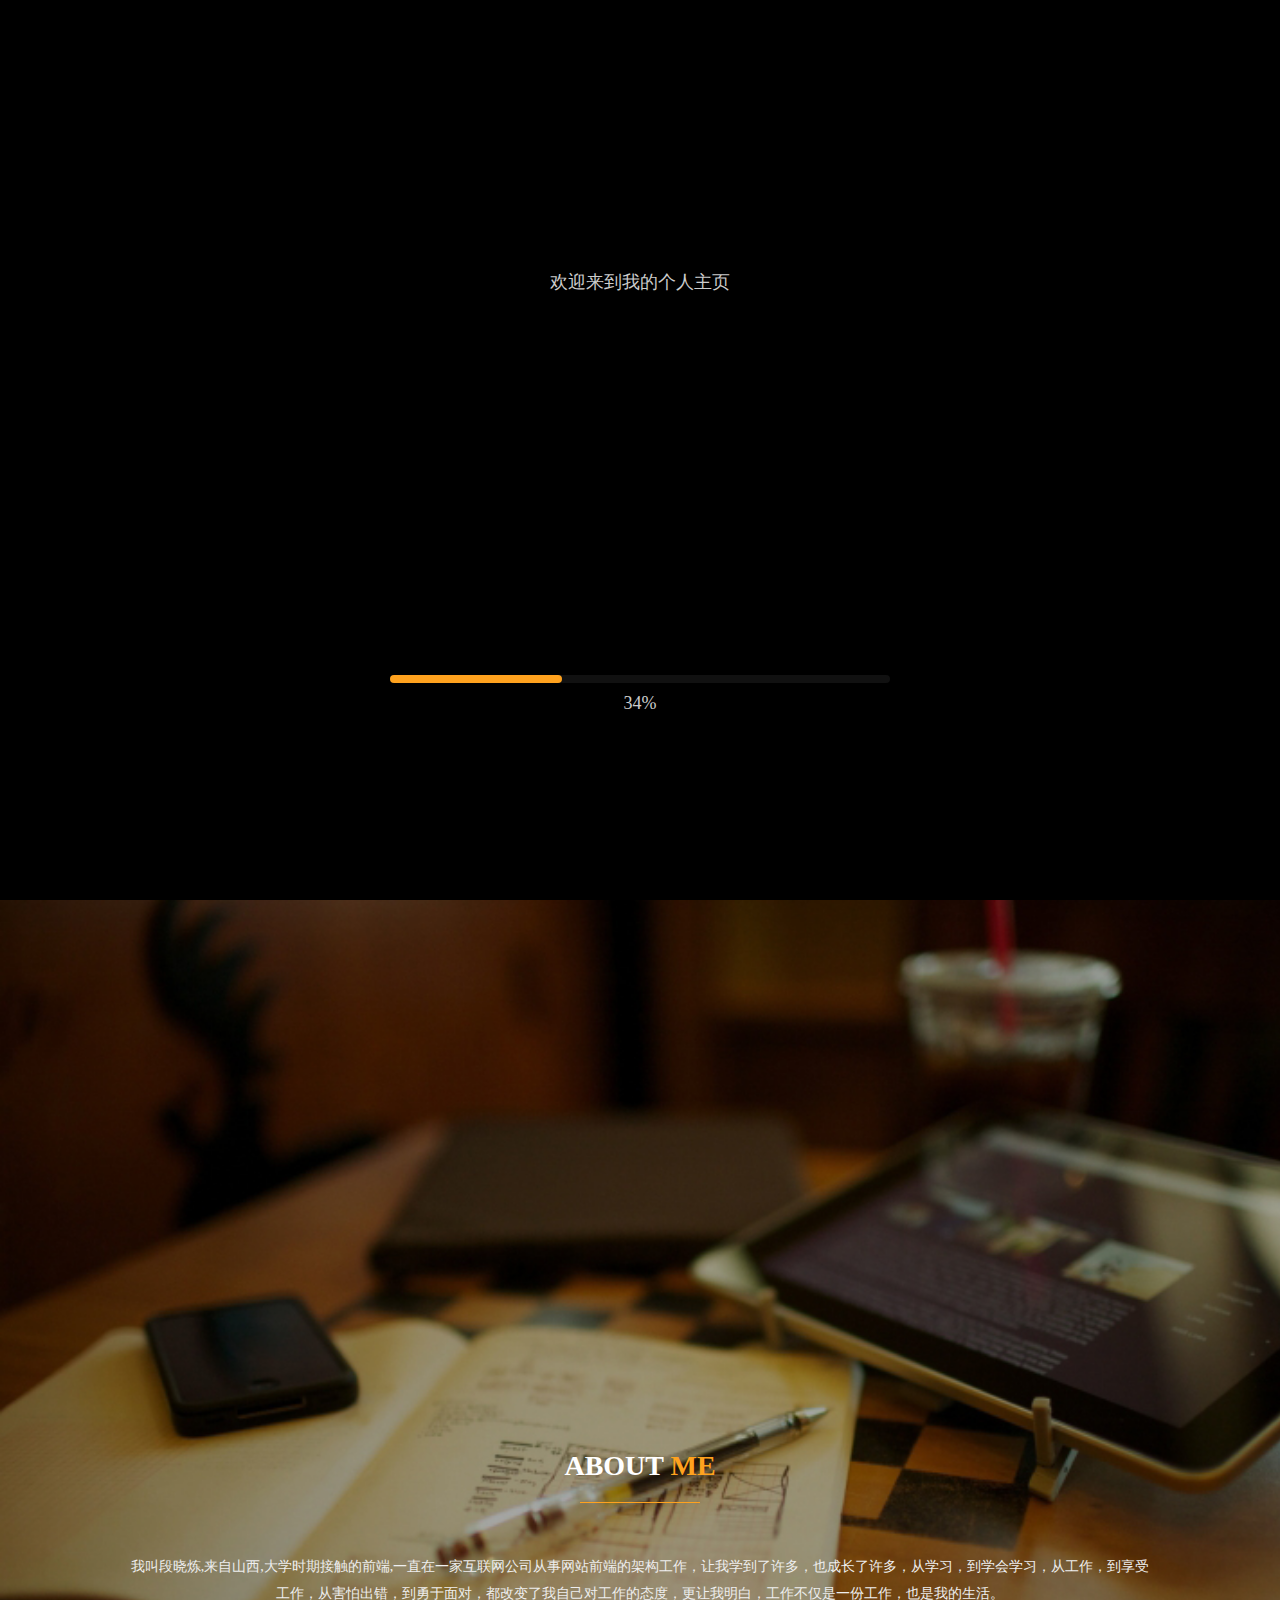
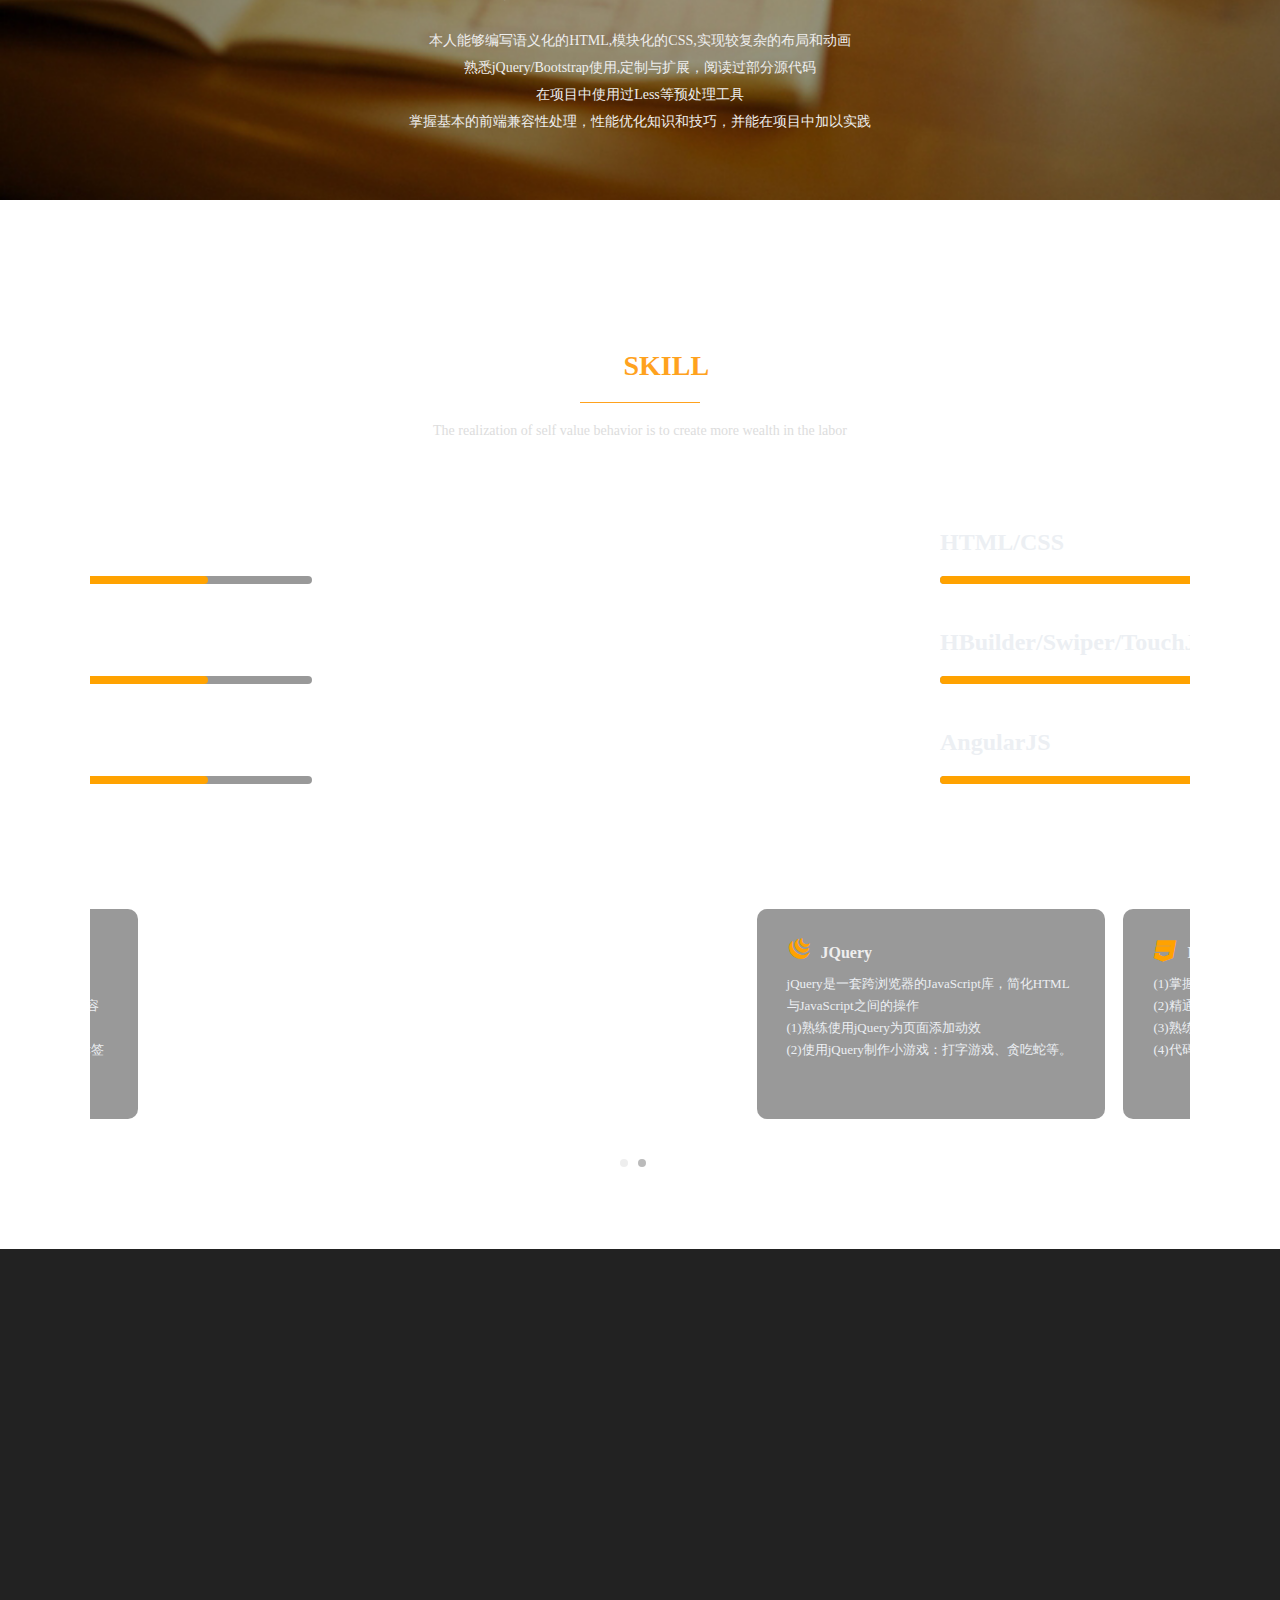
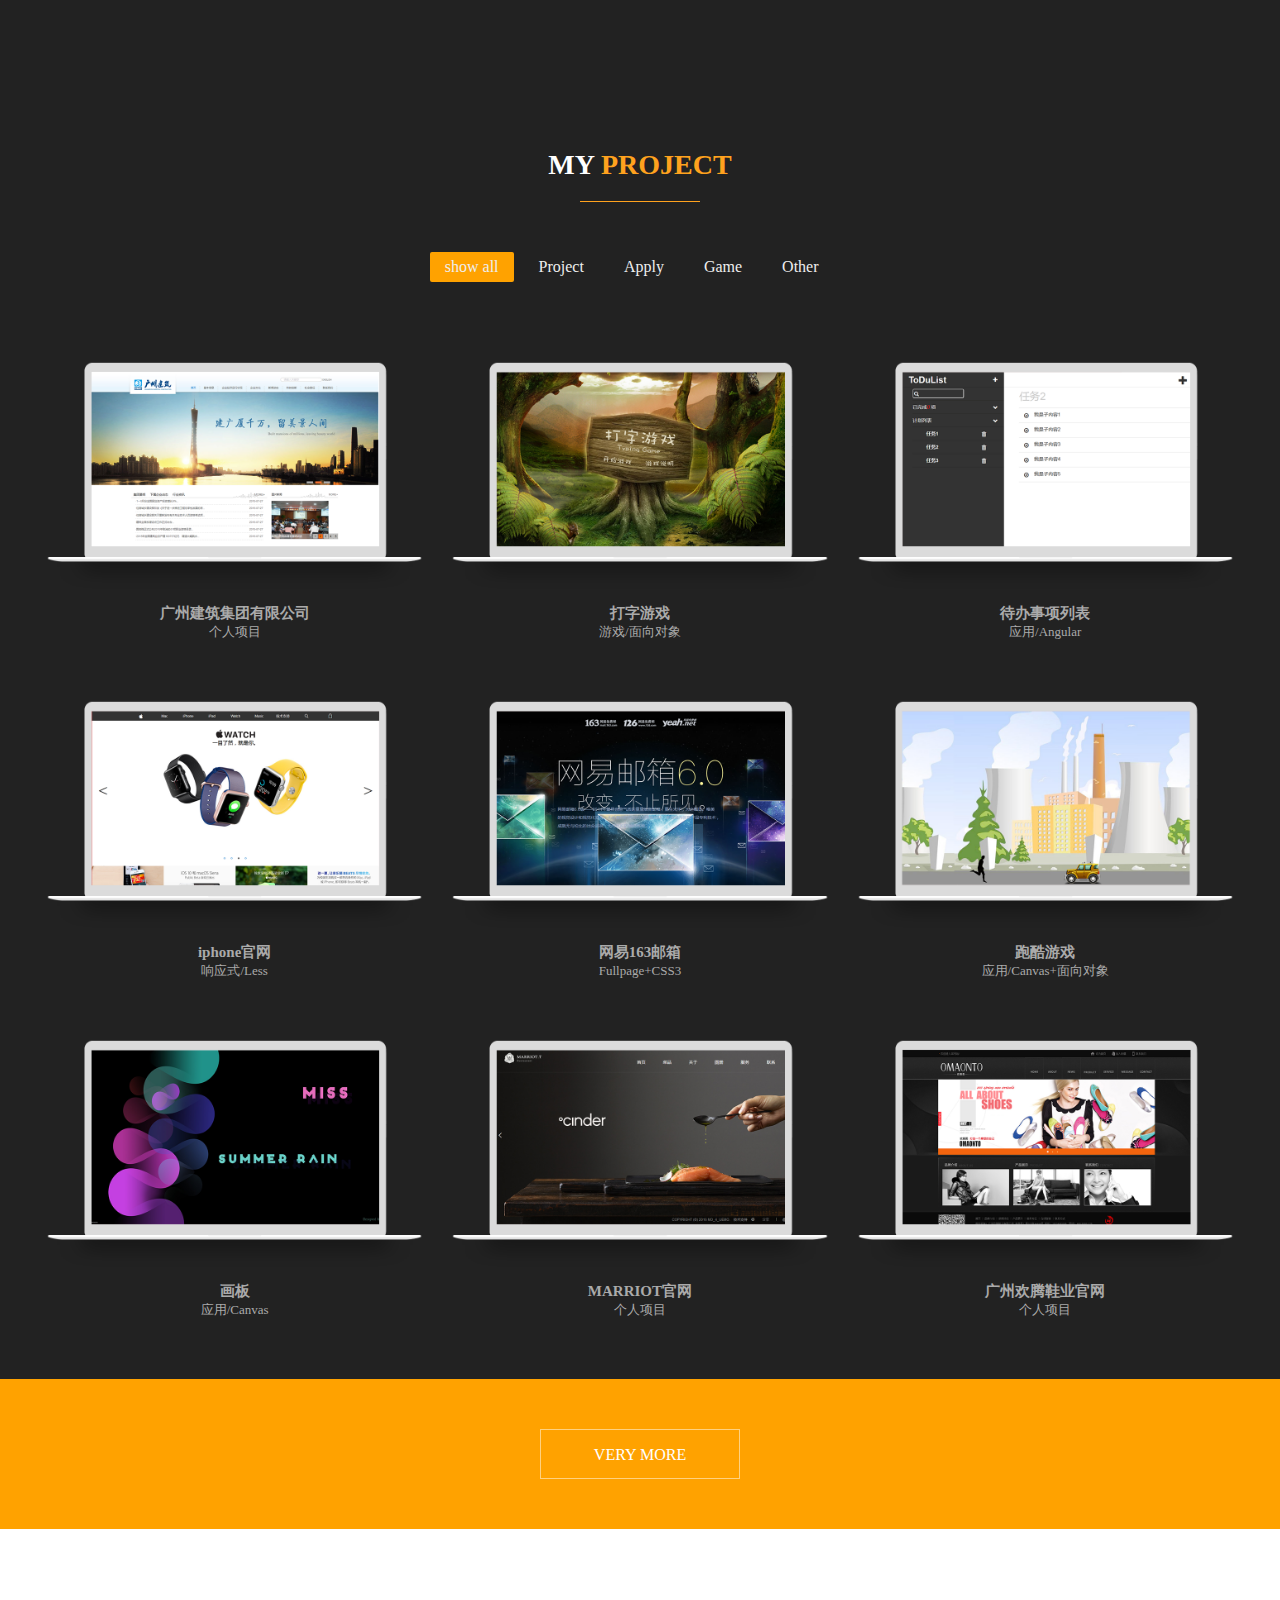
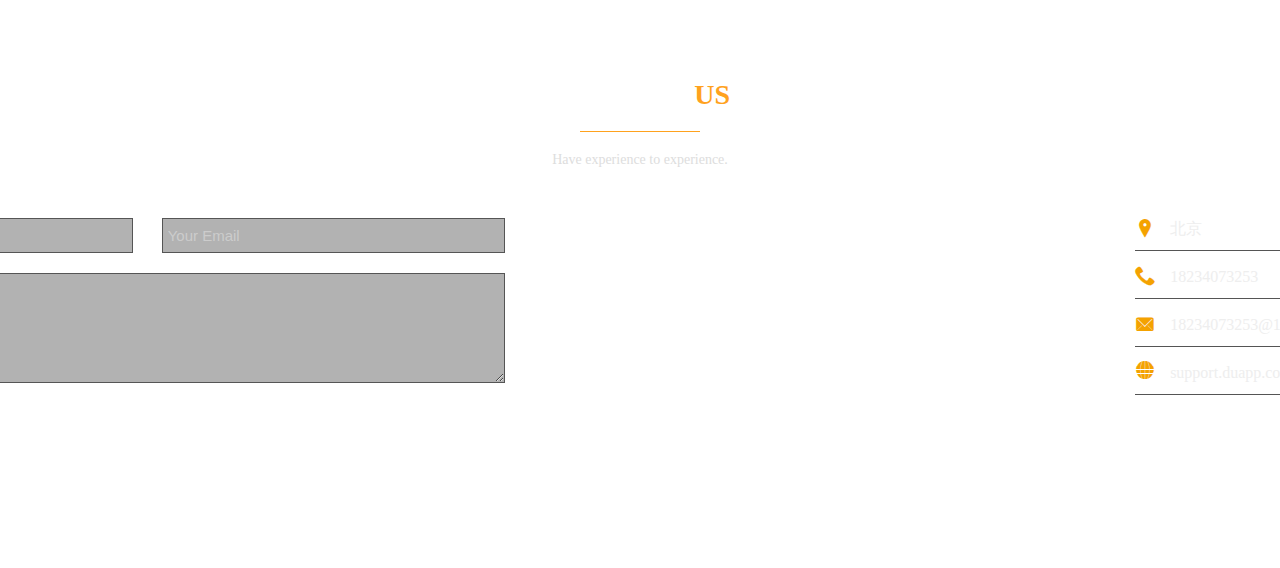
==== commit b6778b12: "1.0.0" ====
--- a/index.html
+++ b/index.html
@@ -9,6 +9,7 @@
     <script src="js/animate.js"></script>
 </head>
 <body>
+<!-- 导航 -->
     <header>
         <div class="header">
             <div class="logo">
@@ -35,9 +36,10 @@
             </div>
         </div>
     </header>
+<!-- 首页 -->   
     <section class="home" id="wrapper">
         <div class="sec1-contain">
-            <div class="sec1-head"><img src="images/me1.jpg" alt=""></div>
+            <div class="sec1-head"><img src="images/me1.png" alt=""></div>
             <div class="sec1-name">段 晓 炼</div>
             <h1>Front End Engineer</h1>
             <div class="sec1-job">前端工程师</div>
@@ -52,10 +54,10 @@
 <!-- 关于我 -->
     <section class="aboutMe" id="about">
         <div class="sec2-top">
-            <h1 class="sec2-title">ABOUT <span style="color:#FFA21E;">ME</span></h1>
-            <div class="sec2-hengxian"></div>
-        </div>
-         <div class="sec2-container">
+            <h1 class="sec2-title bottom">ABOUT <span style="color:#FFA21E;">ME</span></h1>
+            <div class="sec2-hengxian bottom"></div>
+        </div>
+         <div class="sec2-container bottom">
             <p>我叫段晓炼,来自山西,大学时期接触的前端,一直在一家互联网公司从事网站前端的架构工作，让我学到了许多，也成长了许多，从学习，到学会学习，从工作，到享受工作，从害怕出错，到勇于面对，都改变了我自己对工作的态度，更让我明白，工作不仅是一份工作，也是我的生活。</p>
             <p>本人能够编写语义化的HTML,模块化的CSS,实现较复杂的布局和动画<br>
                熟悉jQuery/Bootstrap使用,定制与扩展，阅读过部分源代码<br>
@@ -73,37 +75,37 @@
         </div>
 
         <ul class="sec3-range">
-            <li>
+            <li class="lefts">
                 <h3 class="sec3-skill">JvaScript</h3>
                 <div>
                     <div class="sec3-son"></div>
                 </div>
             </li>
-            <li>
+            <li class="rights">
                 <h3 class="sec3-skill">HTML/CSS</h3>
                 <div>
                     <div class="sec3-son"></div>
                 </div>
             </li>
-            <li>
+            <li class="lefts">
                 <h3 class="sec3-skill">JQuery/Ajax</h3>
                 <div>
                     <div class="sec3-son"></div>
                 </div>
             </li>
-            <li>
+            <li class="rights">
                 <h3 class="sec3-skill">HBuilder/Swiper/TouchJS</h3>
                 <div>
                     <div class="sec3-son"></div>
                 </div>
             </li>
-            <li>
+            <li class="lefts">
                 <h3 class="sec3-skill">HTML5/CSS3</h3> 
                 <div>
                     <div class="sec3-son"></div>
                 </div>
             </li>
-            <li>
+            <li class="rights">
                 <h3 class="sec3-skill">AngularJS</h3>
                 <div>
                     <div class="sec3-son"></div>
@@ -113,7 +115,7 @@
 
         <div class="sec3-bottom">
             <ul class="sec3-skillcontain">
-                <li>
+                <li class="lefts">
                     <div class="sec3-skillcontain-son">
                         <h4 class="skillcontain-title"><span class="iconfont">&#xe607;</span>HTML/CSS</h4>               
                         <p>(1)精通div+css布局</p>
@@ -121,7 +123,7 @@
                         <p>(3)对SEO有一定的了解，尤其是HTML结构和标签的使用</p>
                     </div>
                 </li>
-                <li>
+                <li class="rights">
                     <div class="sec3-skillcontain-son">
                         <h4 class="skillcontain-title"><span class="iconfont">&#xe608;</span>JQuery</h4>
                         <p>jQuery是一套跨浏览器的JavaScript库，简化HTML与JavaScript之间的操作</p>
@@ -129,7 +131,7 @@
                         <p>(2)使用jQuery制作小游戏：打字游戏、贪吃蛇等。</p>
                     </div>
                 </li>
-                <li>
+                <li class="rights">
                     <div class="sec3-skillcontain-son">
                         <h4 class="skillcontain-title"><span class="iconfont">&#xe605;</span>HTML5/CSS3</h4> 
                         <p>(1)掌握CSS预处理语言Less</Lessp>
@@ -180,9 +182,9 @@
 <!-- 我的项目 -->
     <section class="project" id="portfolio">
         <div class="sec4-top">
-            <h1 class="sec4-title">MY <span style="color:#FFA21E;">PROJECT</span></h1>
-            <div class="sec4-hengxian"></div>
-            <ul class="sec4-nav">
+            <h1 class="sec4-title bottom">MY <span style="color:#FFA21E;">PROJECT</span></h1>
+            <div class="sec4-hengxian bottom"></div>
+            <ul class="sec4-nav bottom">
                 <li class="checked mid">show all</li>
                 <li class="mid">Project</li>
                 <li class="mid">Apply</li>
@@ -190,7 +192,7 @@
                 <li class="min">Other</li>
             </ul>          
         </div>  
-        <ul class="sec4-img">
+        <ul class="sec4-img bottom">
             <li class="Project">
                 <a href="http://www.gzmcg.com/">
                     <img src="images/project/gzjz.png" alt="">
@@ -272,7 +274,7 @@
                     </div>
                 </a>
             </li>  
-            <li class="Project hidden">
+            <li class="Project">
                 <a href="http://www.tytuozhan.com/">
                     <img src="images/project/shengl.png" alt="">
                     <div class="sec4-imgbox">
@@ -281,7 +283,7 @@
                     </div>
                 </a>
             </li> 
-            <li class="Other hidden">
+            <li class="Other">
                 <a href="https://xiaolianduan.github.io/baidu/">
                     <img src="images/project/baidu.png" alt="">
                     <div class="sec4-imgbox">
@@ -290,7 +292,7 @@
                     </div>
                 </a>
             </li>   
-            <li class="Project hidden">
+            <li class="Project">
                 <a href="http://www.carsmart.cn/">
                     <img src="images/project/chew.png" alt="">
                     <div class="sec4-imgbox">
@@ -306,7 +308,7 @@
             </div>
         </div>     
     </section>
- <!--    请联系我 -->
+<!-- 请联系我 -->
     <section class="connect" id="contact">
         <div class="sec5-top">
             <h1 class="sec5-title">CONTACT<span style="color:#FFA21E;"> US</span></h1>
@@ -315,14 +317,14 @@
         </div>    
 
         <div class="sec5-bottom">
-            <div class="sec5-left">
+            <div class="sec5-left lefts">
                 <input type="text" value="Your Name" class="name">
                 <input type="email" value="Your Email" class="email">
                 <textarea name="" id="" cols="30" rows="10" class="message">Your Message
                 </textarea>
                 <input type="button" value="Submit Form" class="button">  
             </div>
-            <div class="sec5-right">
+            <div class="sec5-right rights">
                 <ul>
                     <li><span class="iconfont">&#xe603;</span>北京</li>
                     <li><span class="iconfont">&#xe602;</span>18234073253</li>
@@ -333,6 +335,18 @@
         </div>    
     </section>
 <!-- 脚部 -->
+<!-- 欢迎界面 -->
+    <div class="huanying">
+        <div class="jinru">
+            <p>欢迎来到我的个人主页</p>
+        </div>
+        <div class="jindu">
+            <div class="rangebox">
+                <div class="range"></div>
+            </div>
+            <p class="baifen">Loading...</p>
+        </div>
+    </div>
 </body>
     <script src="js/bootstrap.min.js"></script>
     <script src="js/jquery.min.js"></script>
--- a/css/index.css
+++ b/css/index.css
@@ -202,12 +202,14 @@
 	font-weight: 600;
 	font-family: "Raleway";
 	color: white;
+	transition:all 1.4s ease;
 }
 .sec2-hengxian{
 	width: 120px;
 	height: 1px;
 	background: #FFA21E;
-	margin: 20px auto
+	margin: 20px auto;
+	transition:all 1.8s ease;
 }
 .sec2-contain{
 	font-size: 16px;
@@ -218,6 +220,7 @@
 	width: 80%;
 	height: auto;
 	margin: 30px auto;
+	transition:all 1.6s ease;
 }
 .sec2-container p{
 	text-align:center;
@@ -251,23 +254,27 @@
 	font-weight: 600;
 	font-family: "Raleway";
 	color: white;
+	transition:all 1.2s ease;
 }
 .sec3-hengxian{
 	width: 120px;
 	height: 1px;
 	background: #FFA21E;
-	margin: 20px auto
+	margin: 20px auto;
+	transition:all 1.6s ease;
 }
 .sec3-contain{
 	font-size: 14px;
 	color: #ddd;
 	text-align: center;
+	transition:all 1.4s ease;
 }
 .sec3-range{
 	width: 86%;
 	height: auto;
 	overflow: hidden;
 	margin: 70px auto 100px;
+	transition:all 2s ease;
 }
 .sec3-range li{
 	width: 50%;
@@ -388,12 +395,14 @@
 	font-weight: 600;
 	font-family: "Raleway";
 	color: white;
+	transition: all 1.4s ease;
 }
 .sec4-hengxian{
 	width: 120px;
 	height: 1px;
 	background: #FFA21E;
-	margin: 20px auto
+	margin: 20px auto;
+	transition: all 1.8s ease;
 }
 .sec4-contain{
 	font-size: 14px;
@@ -404,6 +413,7 @@
 	width: 73%;
 	height: auto;
 	margin: 50px auto;
+	transition: all 1.6s ease;
 }
 .sec4-nav li{
 	height: auto;
@@ -411,7 +421,7 @@
 	text-align: center;
 	padding: 0 15px;
 	line-height: 30px;
-	transition:all 1s ease;
+	transition: all 1s ease;
 	margin-right: 10px;
 	border-radius: 2px;
 	color: #eee;
@@ -431,7 +441,7 @@
 	position: relative;
 	margin:150px auto 0;
 	overflow: hidden;
-	transition:all 1s ease;
+	transition: all 1.6s ease;
 }
 .sec4-img .hidden{
 	display: none;
@@ -594,4 +604,61 @@
 	width: 100%;
 	height: 150px;
 	background: #222222;
+}
+/*欢迎界面*/
+.huanying{
+	width: 100%;
+	height: 100%;
+	position: fixed;
+	left: 0;right: 0;top: 0;bottom: 0;
+	margin: auto;
+	z-index: 999;
+	background: black;
+	font-size: 18px;
+	color: #cccccc;
+}
+.jinru{
+	position: absolute;
+	left: 0;right: 0;
+	margin: auto;
+	top: 30%;
+	text-align: center;
+	opacity: 0;
+	transition:all 0.5s ease;
+}
+.jindu{
+	position: absolute;
+	left: 0;right: 0;
+	margin: auto;
+	top: 75%;
+	text-align: center;	
+	line-height: 40px;
+}
+.rangebox{
+	width: 500px;
+	height: 8px;
+	background: #111;
+	margin: auto;
+	border-radius: 4px;
+}
+.range{
+	width: 0;
+	height: 8px;
+	background: #111;
+	border-radius: 4px;
+/*	transition:all 2s ease;	*/
+	background: #FFA21E;
+}
+
+/*CSS3动画*/
+.bottom{
+	transform: translate(0,400px);
+}
+.lefts{
+	transform: translate(-300px,0);
+	transition: all 2s ease;
+}
+.rights{
+	transform: translate(300px,0);
+	transition: all 2s ease;
 }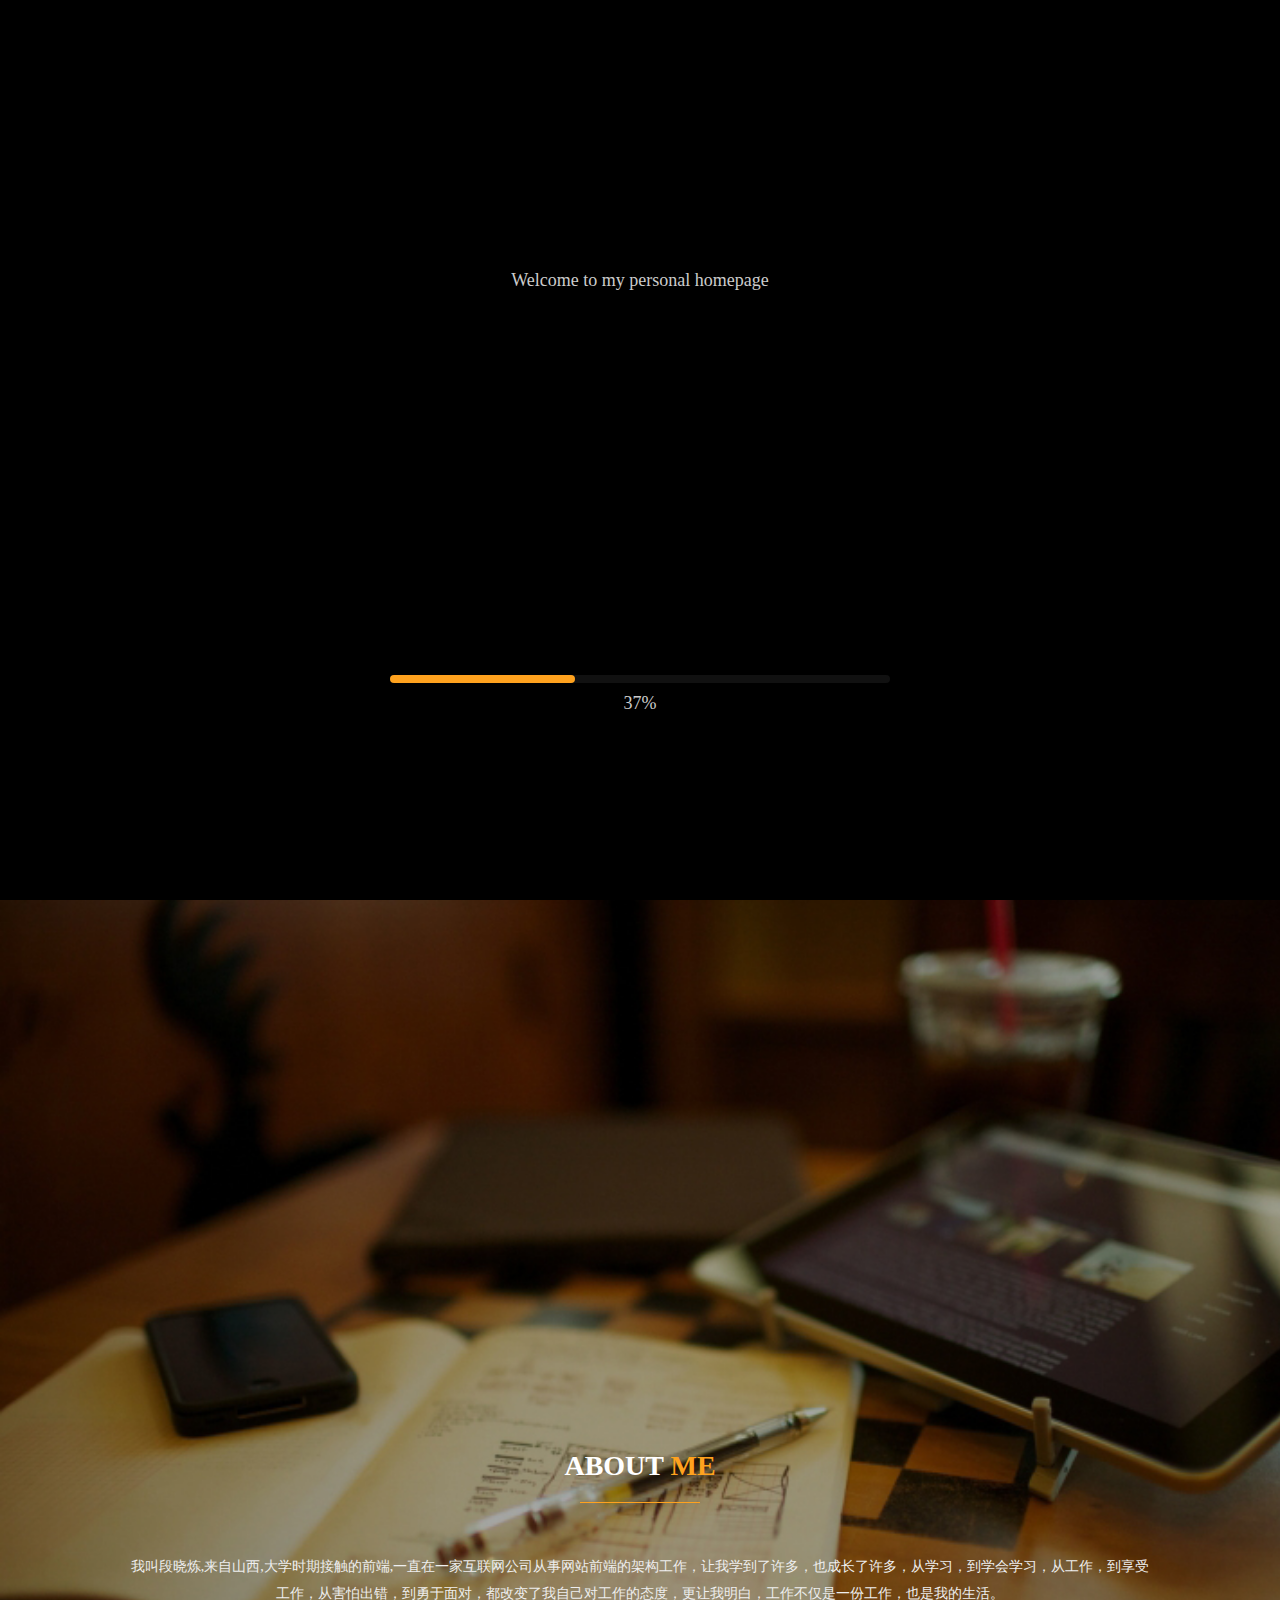
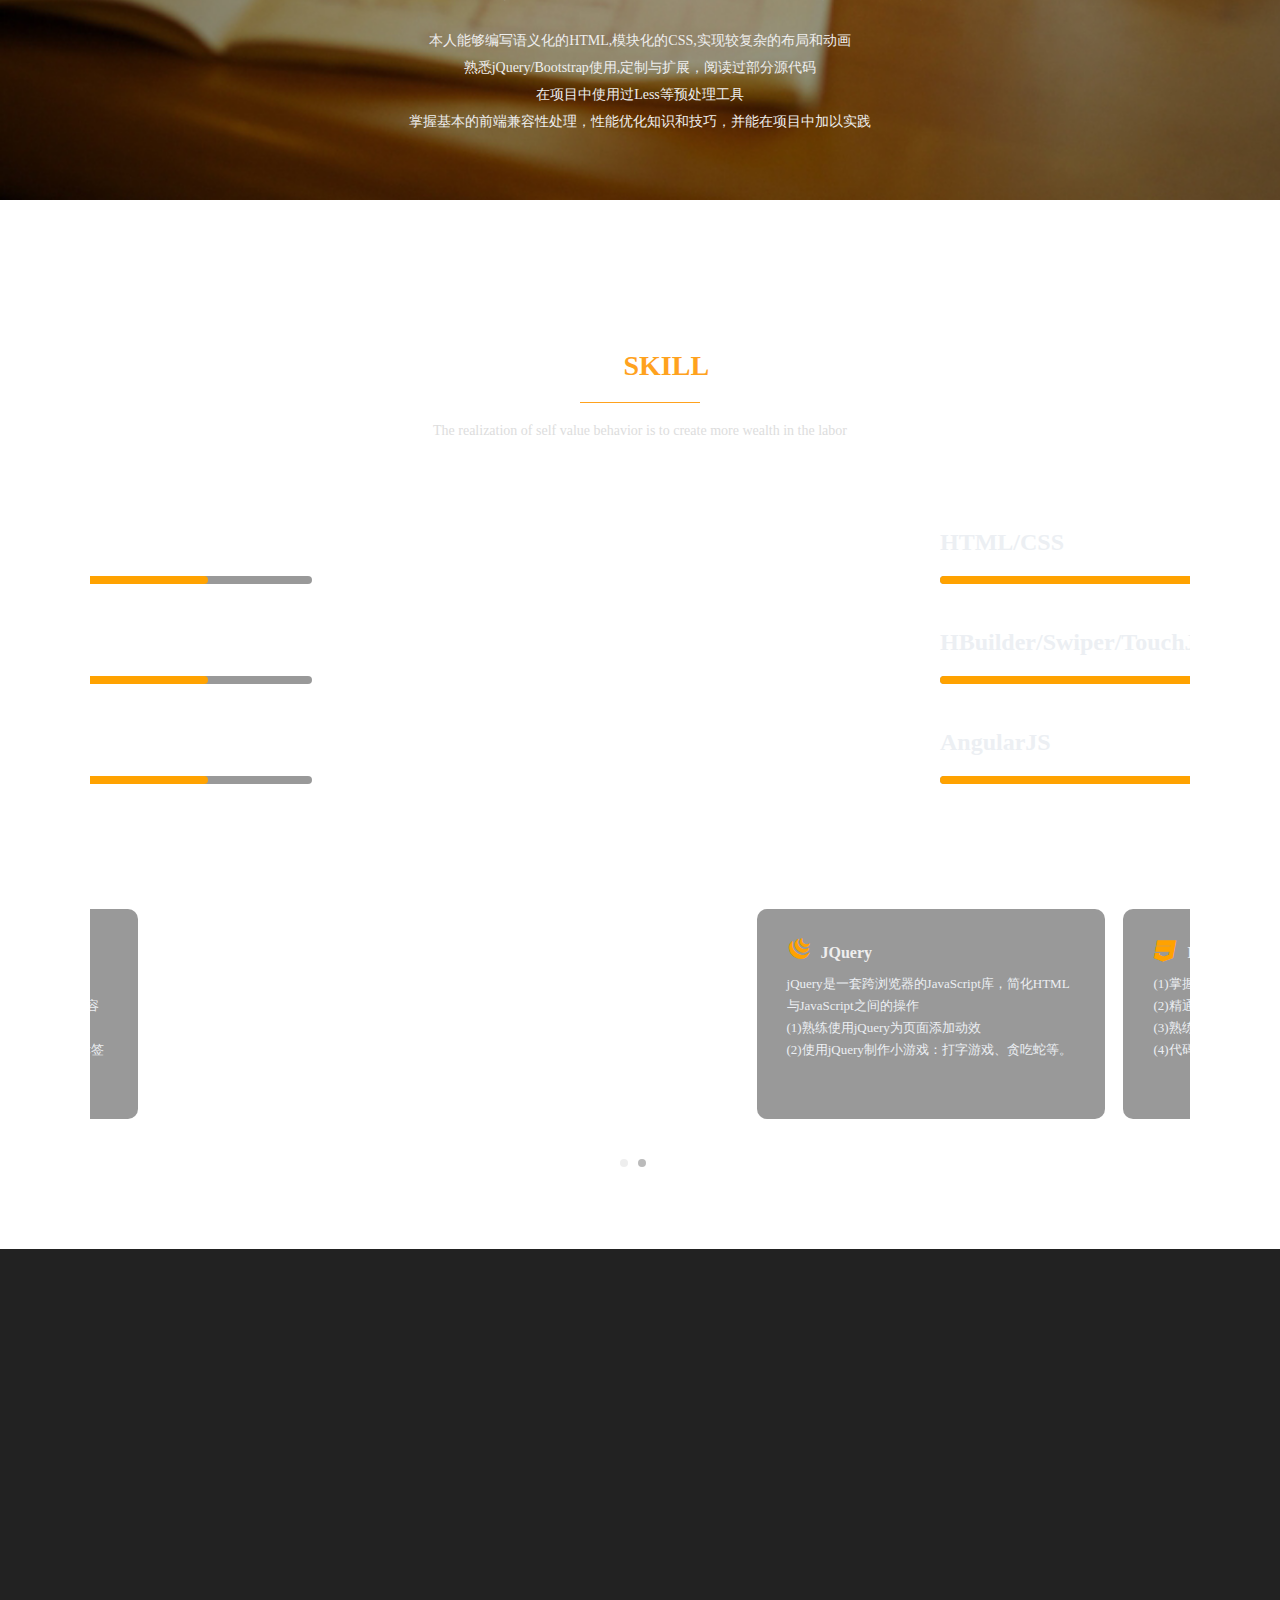
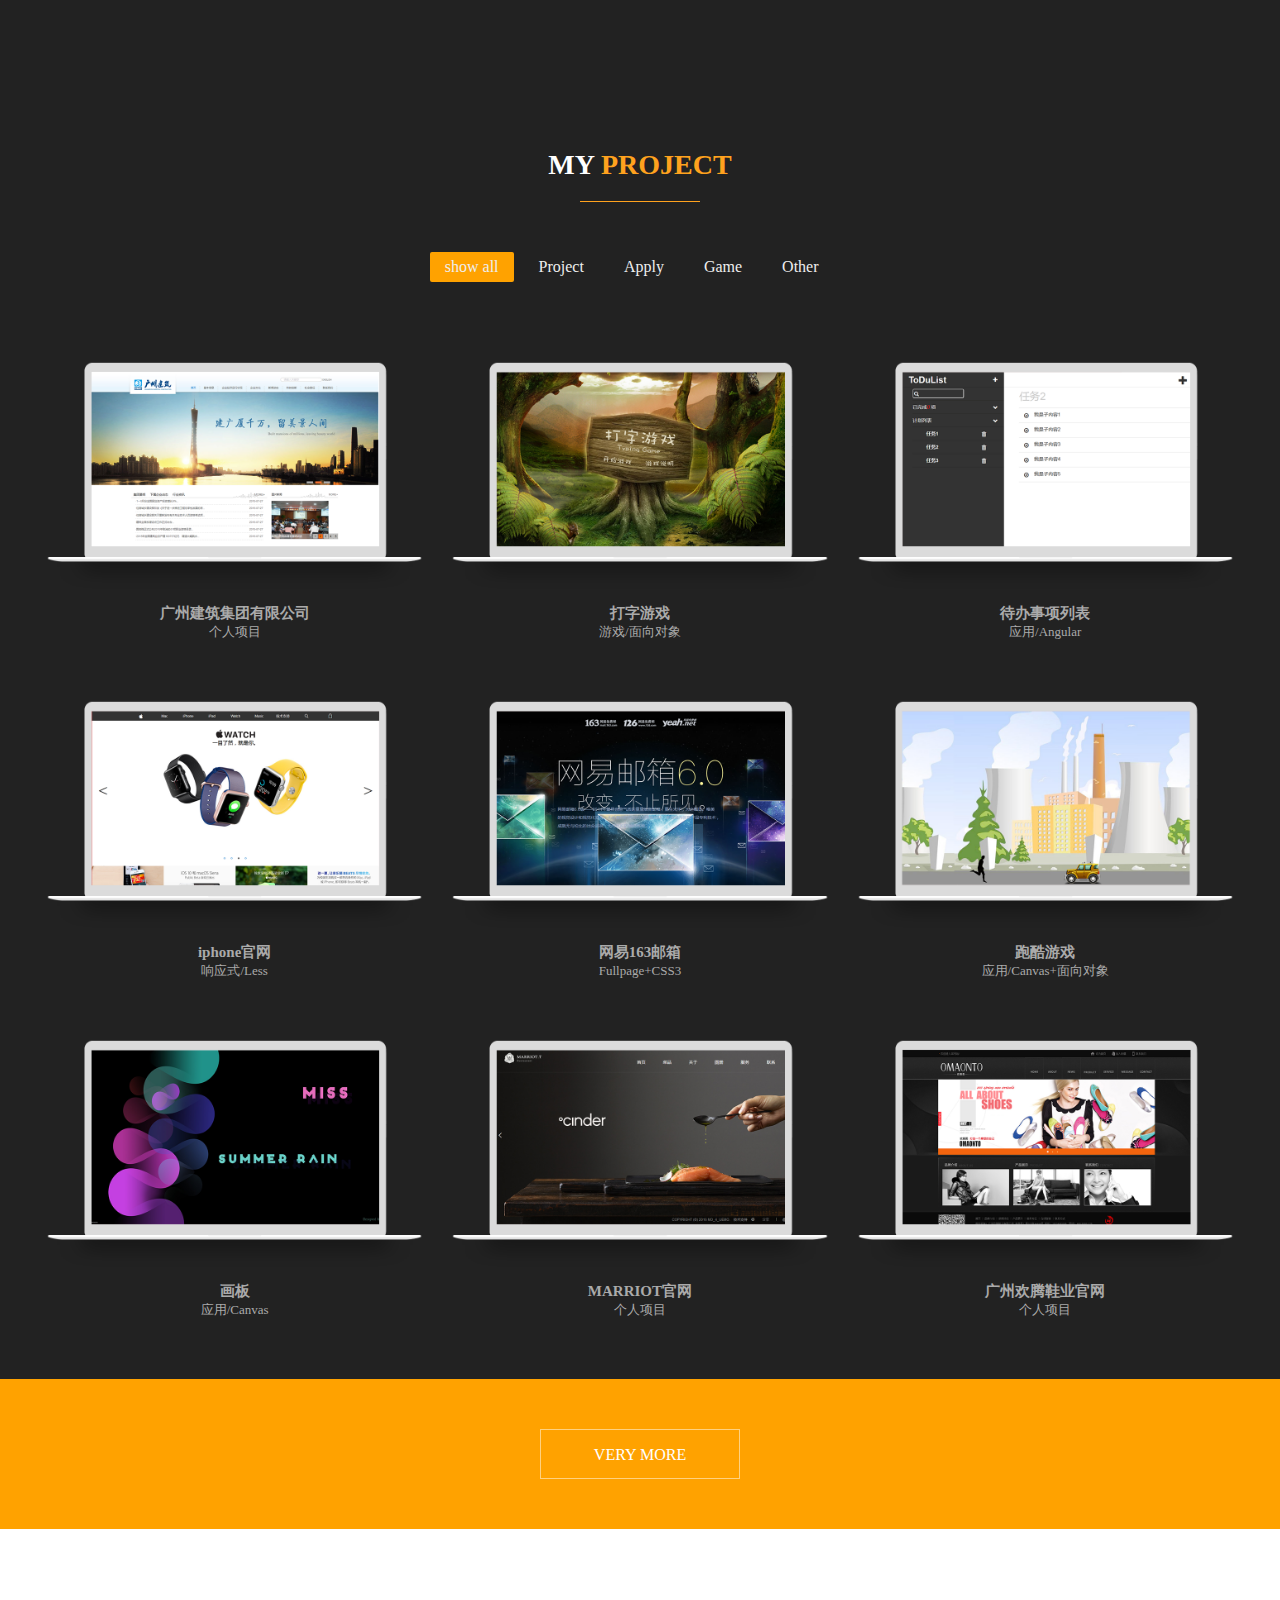
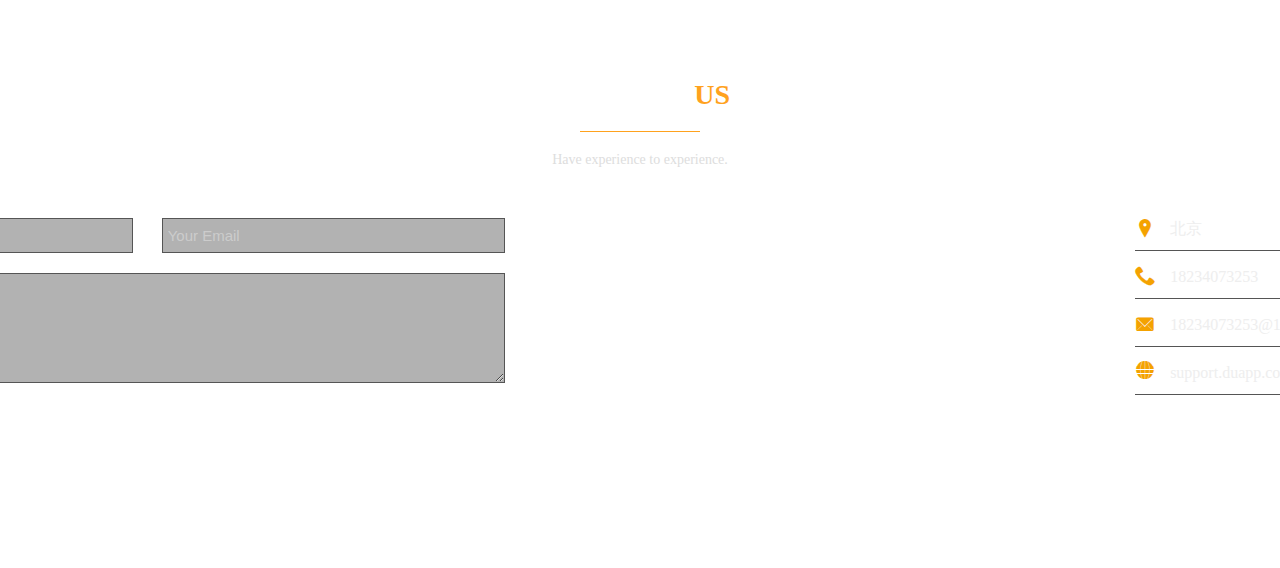
==== commit d63363cd: "huanying" ====
--- a/index.html
+++ b/index.html
@@ -338,7 +338,7 @@
 <!-- 欢迎界面 -->
     <div class="huanying">
         <div class="jinru">
-            <p>欢迎来到我的个人主页</p>
+            <p>Welcome to my personal homepage</p>
         </div>
         <div class="jindu">
             <div class="rangebox">
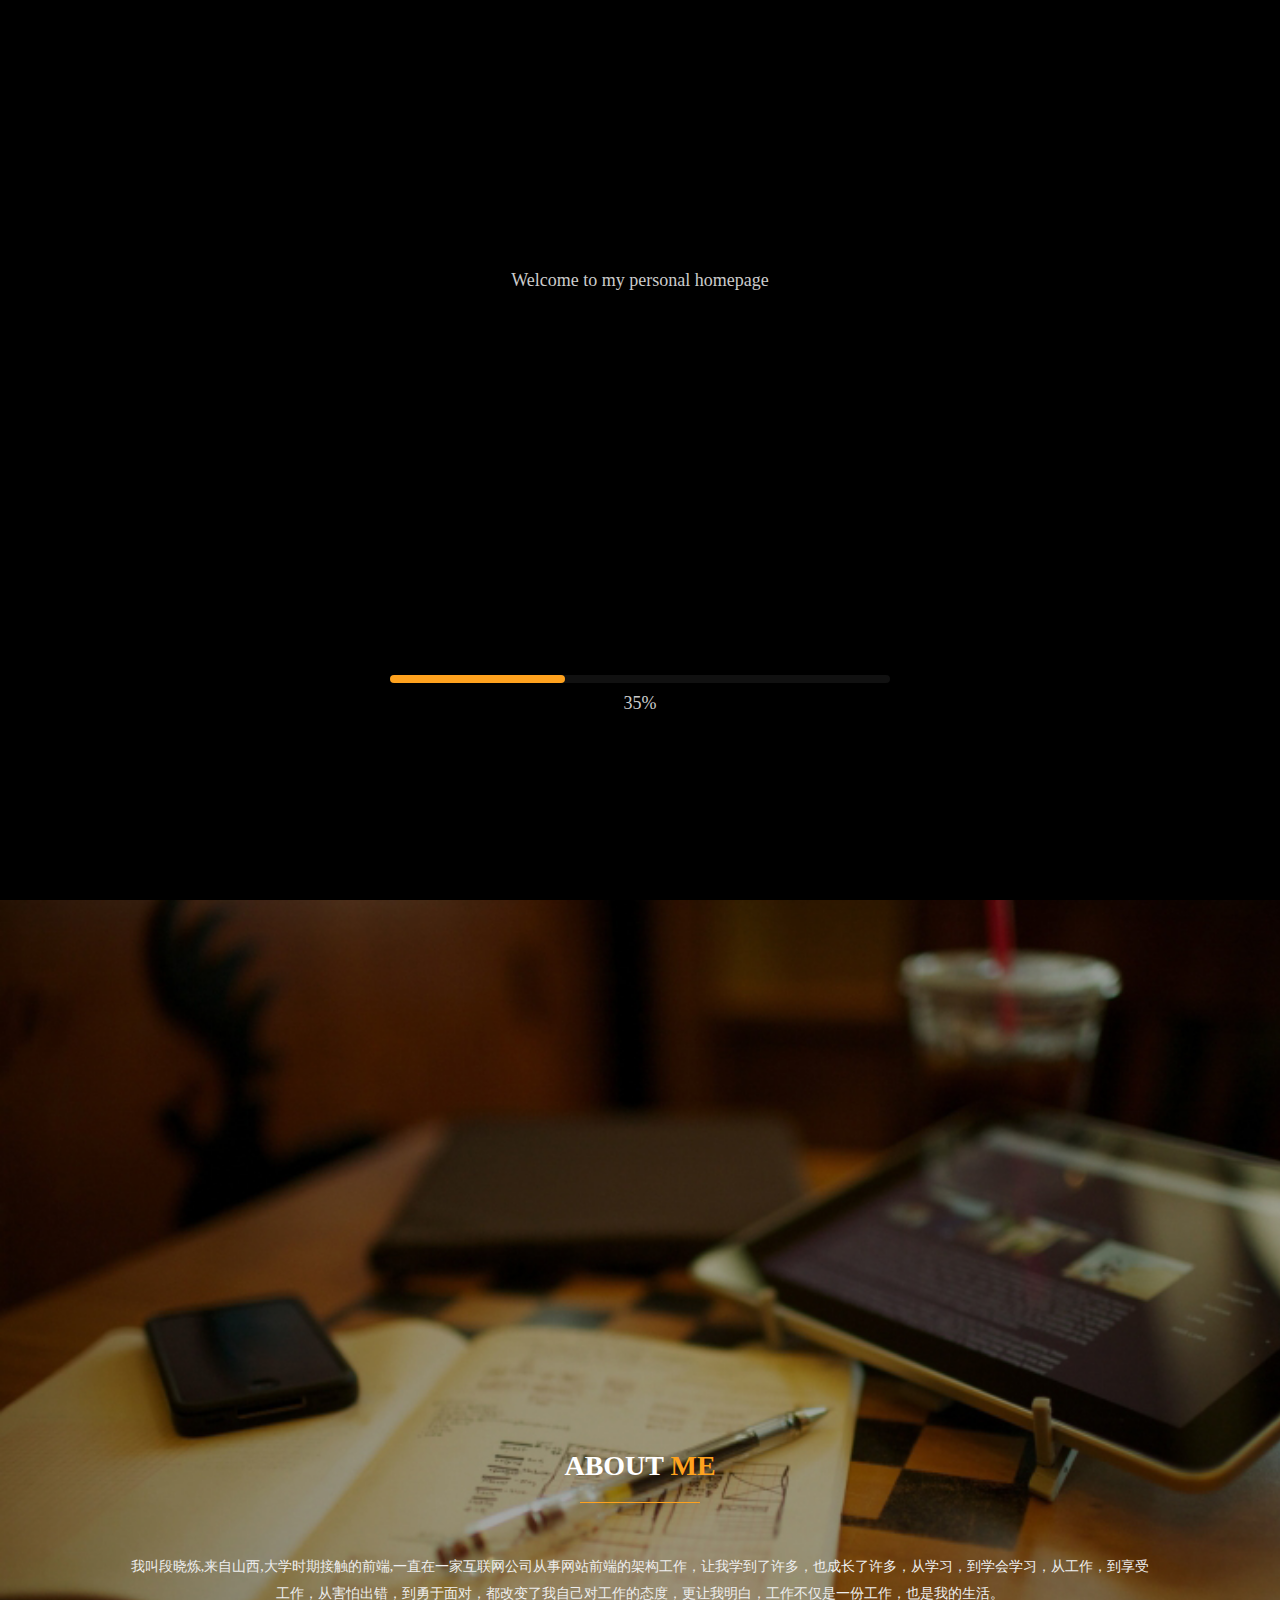
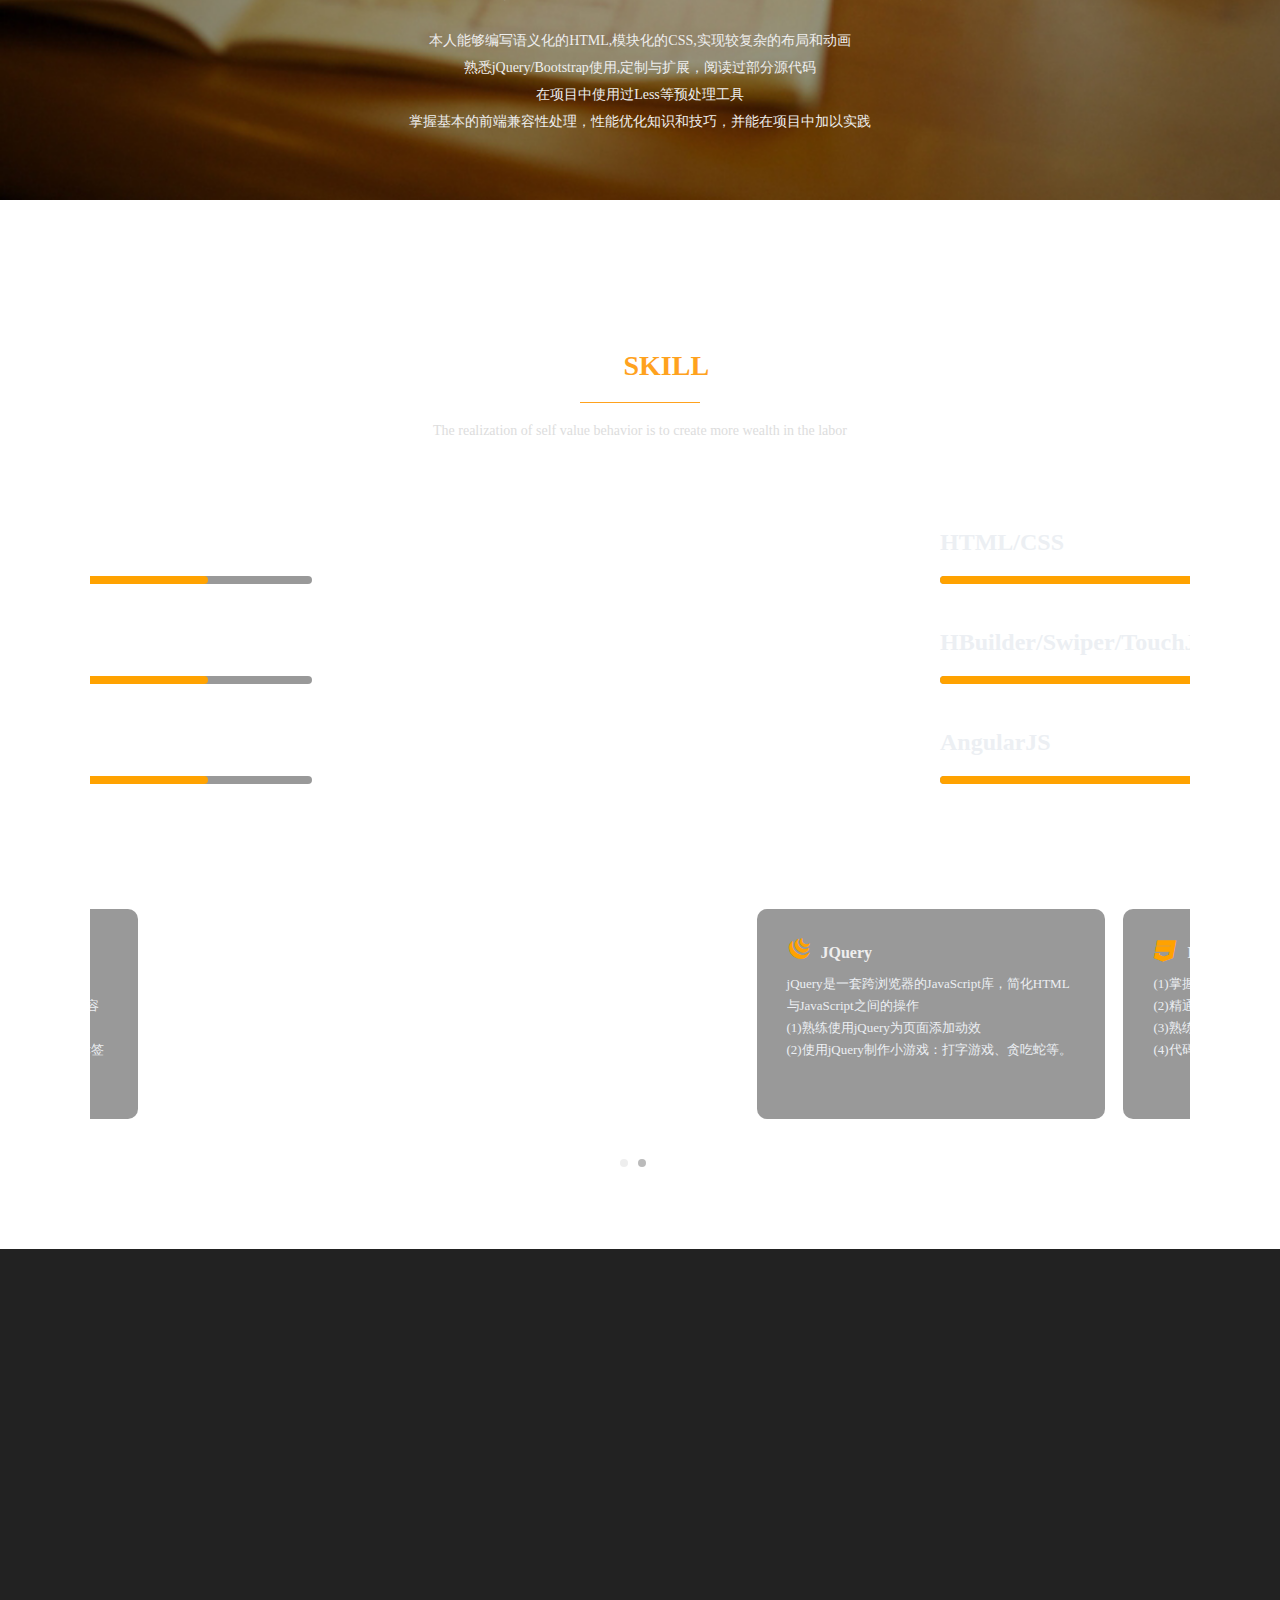
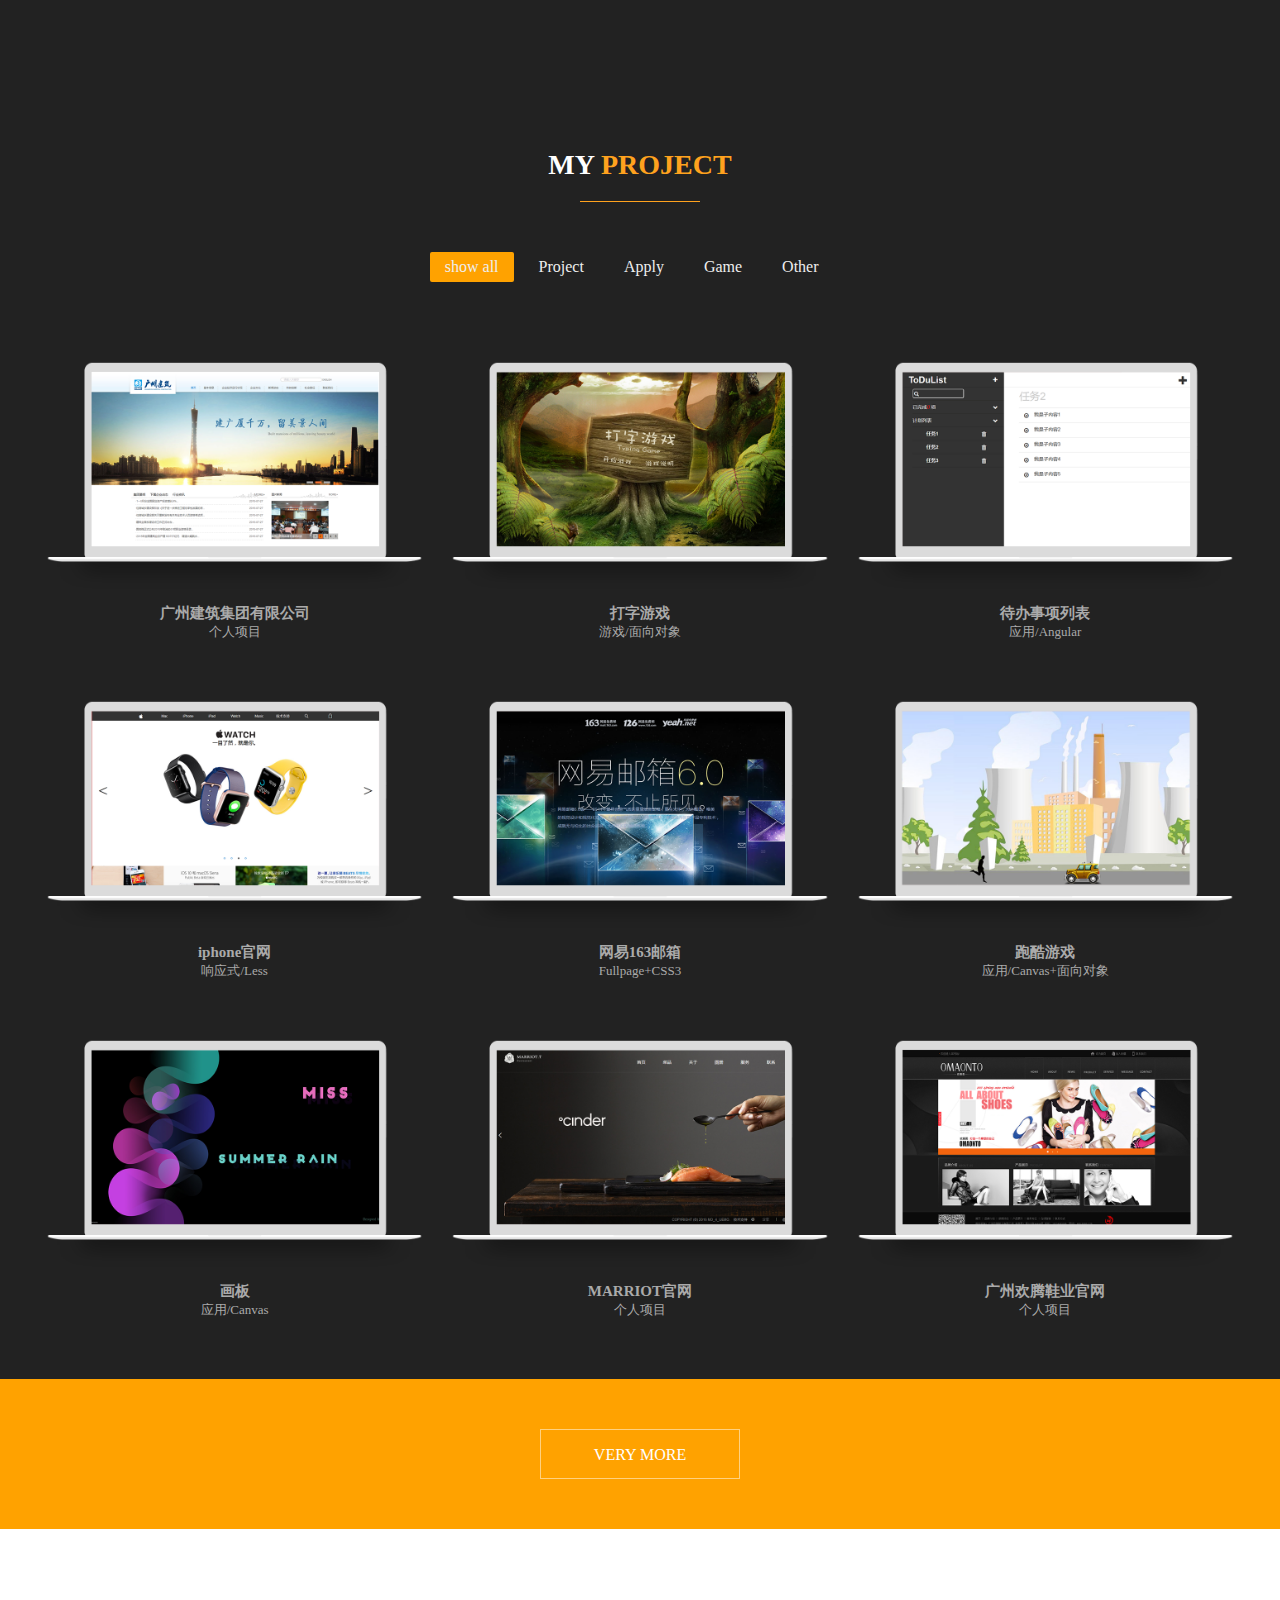
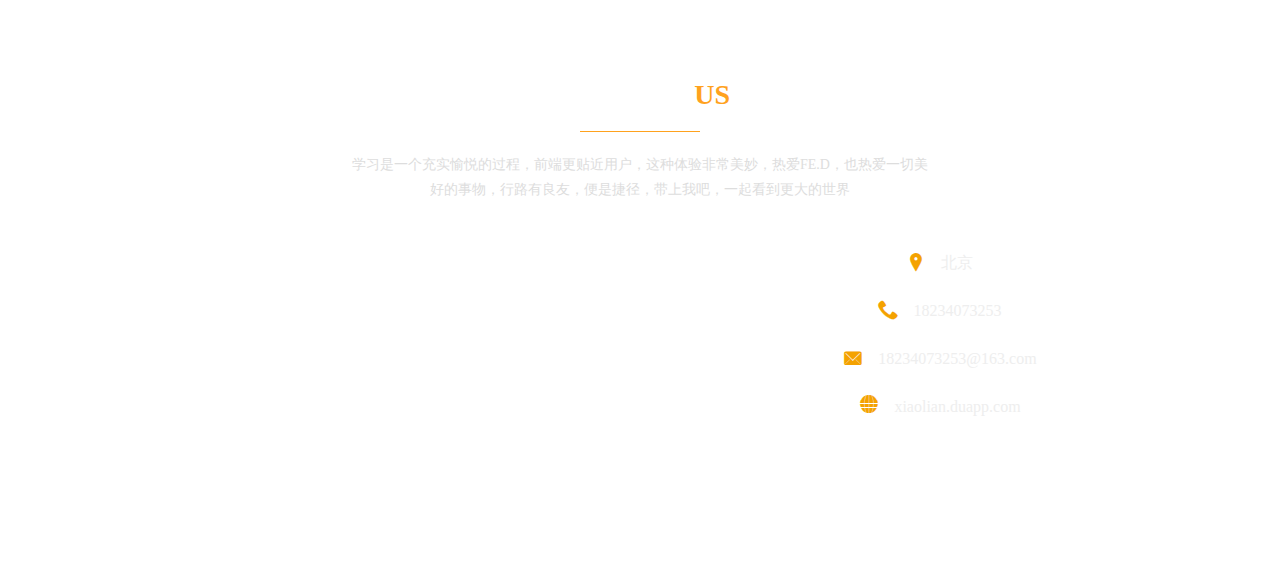
==== commit 8ffd6986: "home" ====
--- a/index.html
+++ b/index.html
@@ -313,23 +313,16 @@
         <div class="sec5-top">
             <h1 class="sec5-title">CONTACT<span style="color:#FFA21E;"> US</span></h1>
             <div class="sec5-hengxian"></div>
-            <p class="sec5-contain">Have experience to experience. </p>            
+            <p class="sec5-contain">学习是一个充实愉悦的过程，前端更贴近用户，这种体验非常美妙，热爱FE.D，也热爱一切美好的事物，行路有良友，便是捷径，带上我吧，一起看到更大的世界 </p>            
         </div>    
 
         <div class="sec5-bottom">
-            <div class="sec5-left lefts">
-                <input type="text" value="Your Name" class="name">
-                <input type="email" value="Your Email" class="email">
-                <textarea name="" id="" cols="30" rows="10" class="message">Your Message
-                </textarea>
-                <input type="button" value="Submit Form" class="button">  
-            </div>
             <div class="sec5-right rights">
                 <ul>
                     <li><span class="iconfont">&#xe603;</span>北京</li>
                     <li><span class="iconfont">&#xe602;</span>18234073253</li>
                     <li><span class="iconfont">&#xe601;</span>18234073253@163.com</li>
-                    <li><span class="iconfont">&#xe604;</span>support.duapp.com</li>
+                    <li><span class="iconfont">&#xe604;</span>xiaolian.duapp.com</li>
                 </ul>
             </div>      
         </div>    
--- a/css/index.css
+++ b/css/index.css
@@ -534,64 +534,26 @@
 	font-size: 14px;
 	color: #ddd;
 	text-align: center;
+	line-height: 25px;
 }
 .sec5-bottom{
 	width: 86%;
 	height: 300px;
 	margin: 50px auto;
 }
-.sec5-left{
-	width: 65%;
-	height: 100%;
-	float: left;
-}
-.sec5-left input{
-	width: 48%;
-	height: 35px;
-	border: 1px solid #555;
-	background: rgba(0, 0, 0, 0.3);
-	color: #ccc;
-	padding-left: 5px;	
-	font-size: 15px;
-}
-.sec5-left .email{
-	float: right;
-}
-.sec5-left .message{
-	width: 100%;
-	height: 110px;
-	border: 1px solid #555;
-	background: rgba(0, 0, 0, 0.3);
-	margin:20px auto;
-	color: #ccc;
-	padding-left: 3px;	
-	font-size: 15px;
-}
-.sec5-left .button{
-	width: 120px;
-	height: 35px;
-	color: #eee;
-	padding:0;
-	cursor: pointer;
-	transition:all 1s ease;
-}
-.sec5-left .button:hover{
-	background:#F4A200; 
-}
 .sec5-right{
 	width: 35%;
 	height: auto;
-	padding-left: 30px;
-	float: right;
+	margin: auto;
 	margin-top:-15px;
 }
 .sec5-right li{
 	width: 100%;
 	height: 48px;
 	line-height: 48px;
-	border-bottom: 1px solid #555;
 	font-weight: 300;
 	color: #EEE;
+	text-align: center;
 }
 .sec5-right span{
 	color: #F4A200;
--- a/css/less.css
+++ b/css/less.css
@@ -437,6 +437,10 @@
     .sec5-right{
       margin: auto;
       float: none;
+      text-align: center;
+    }
+    .sec5-right li{
+      border: none;
     }
 
 }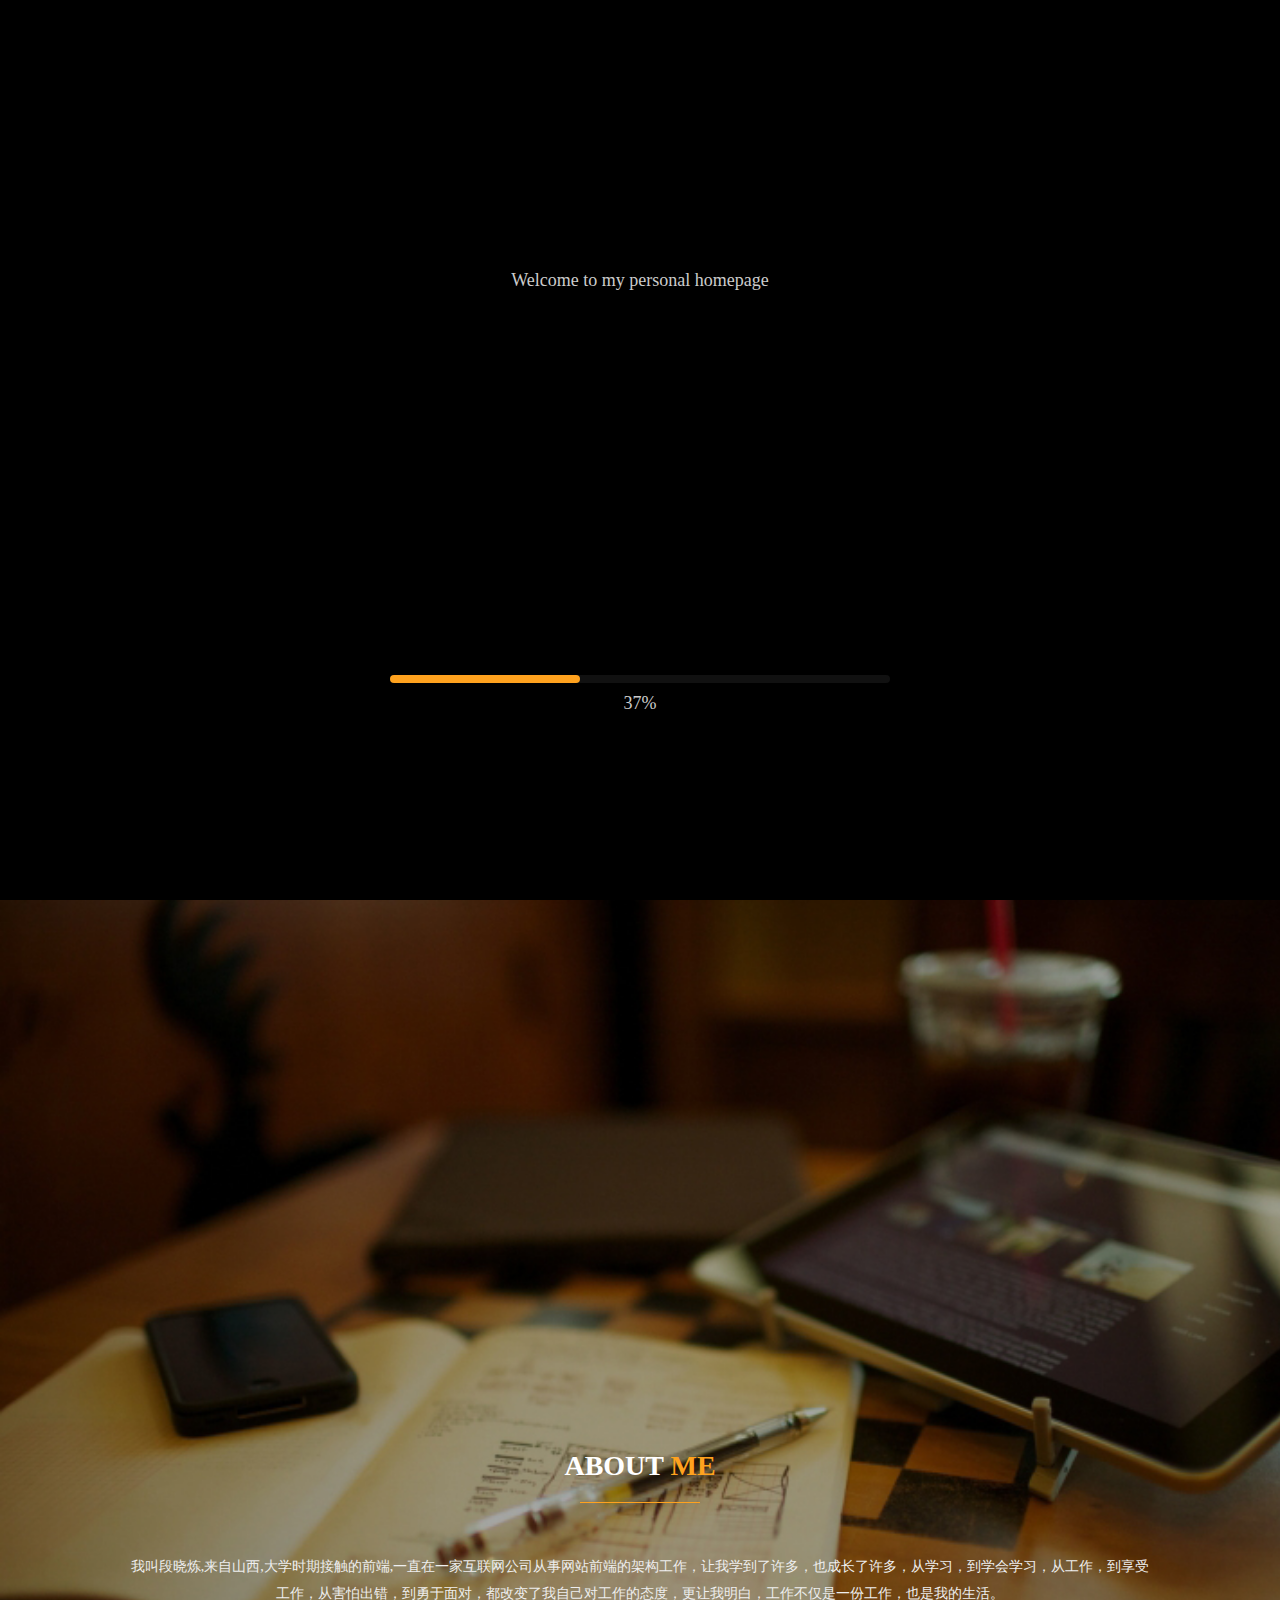
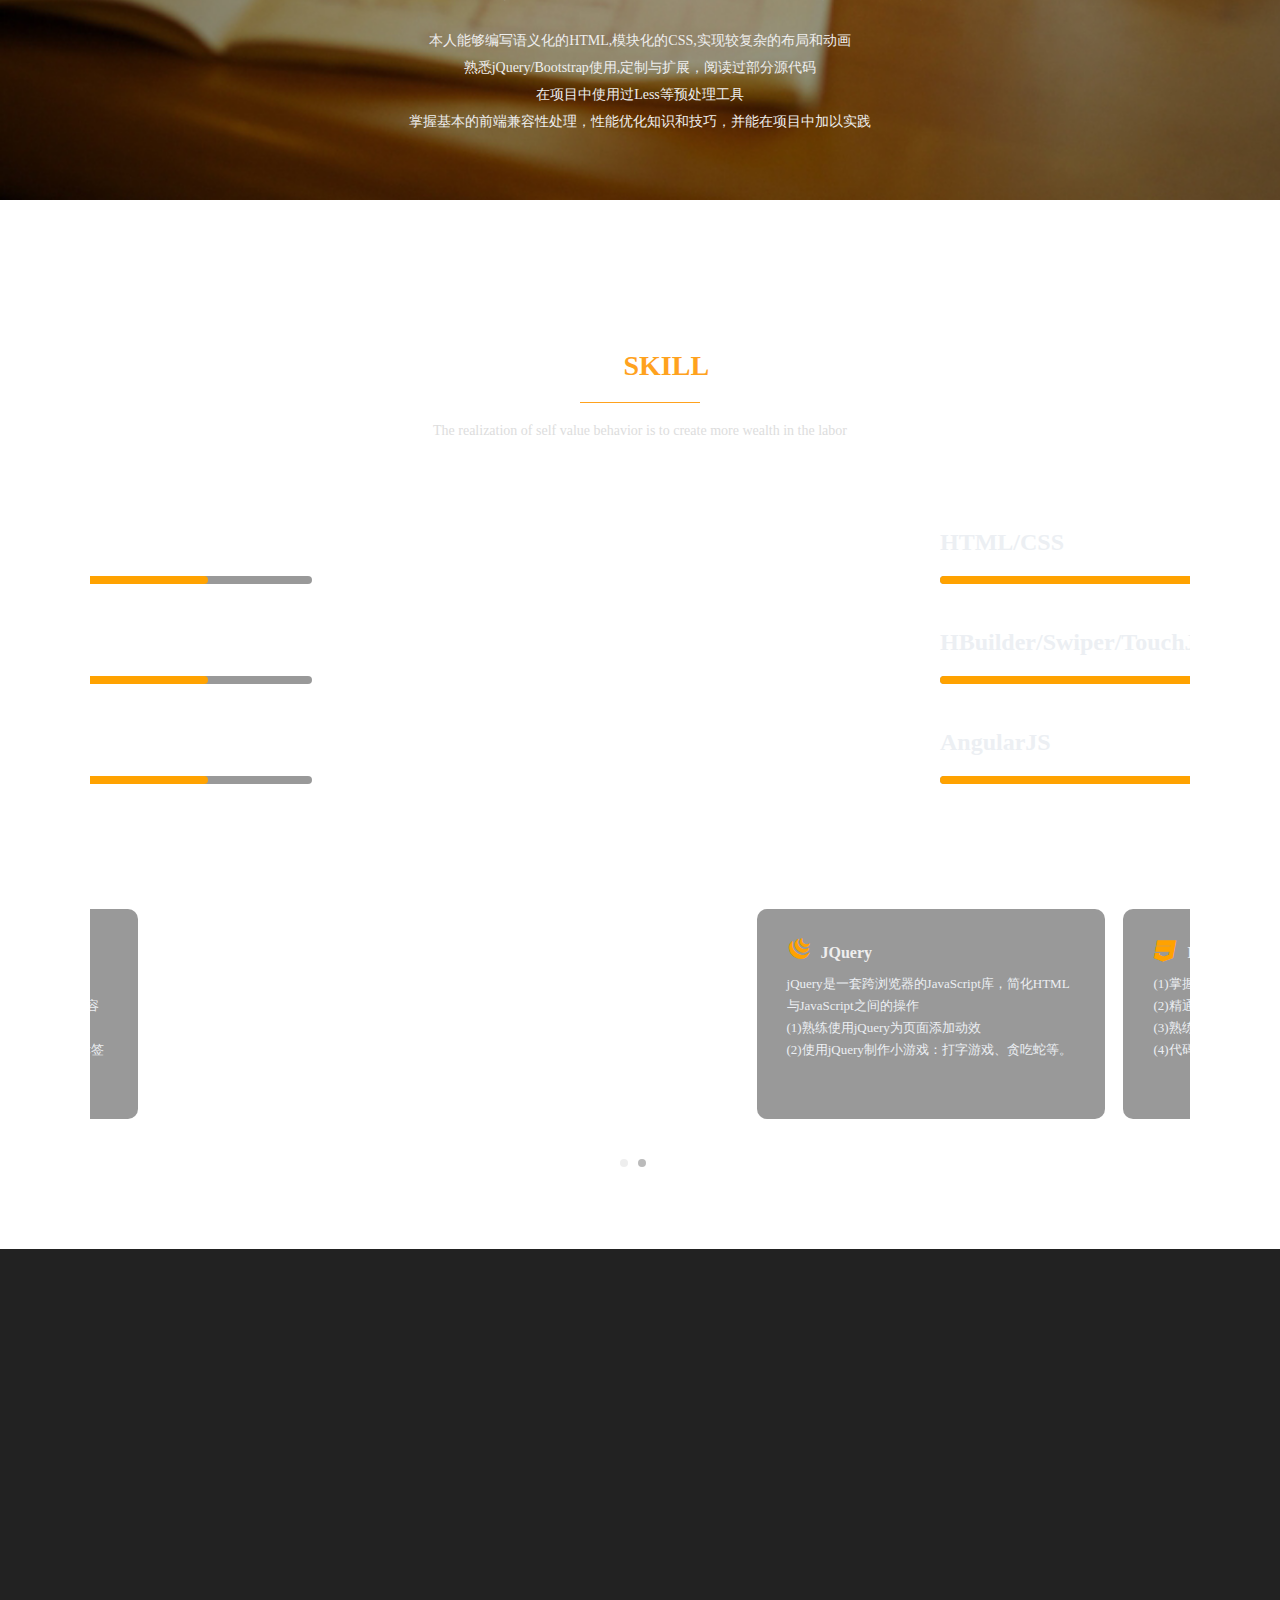
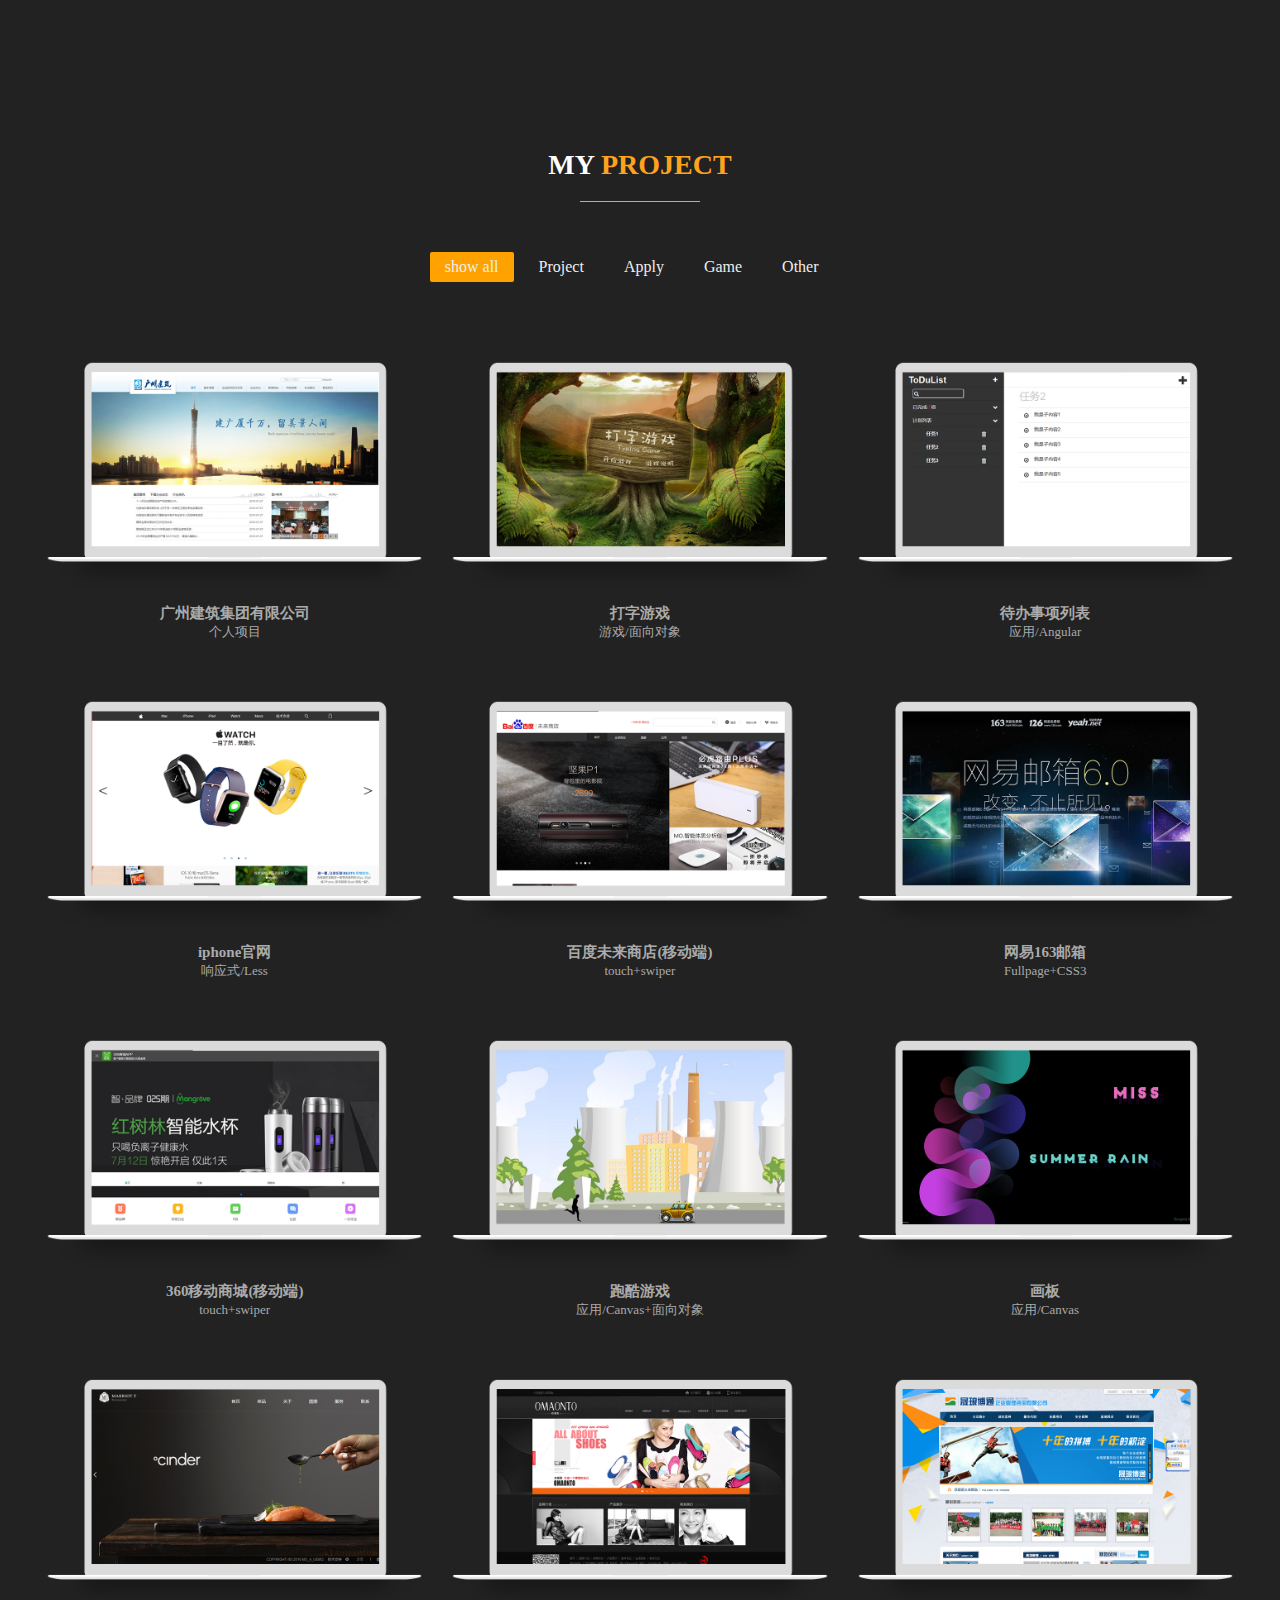
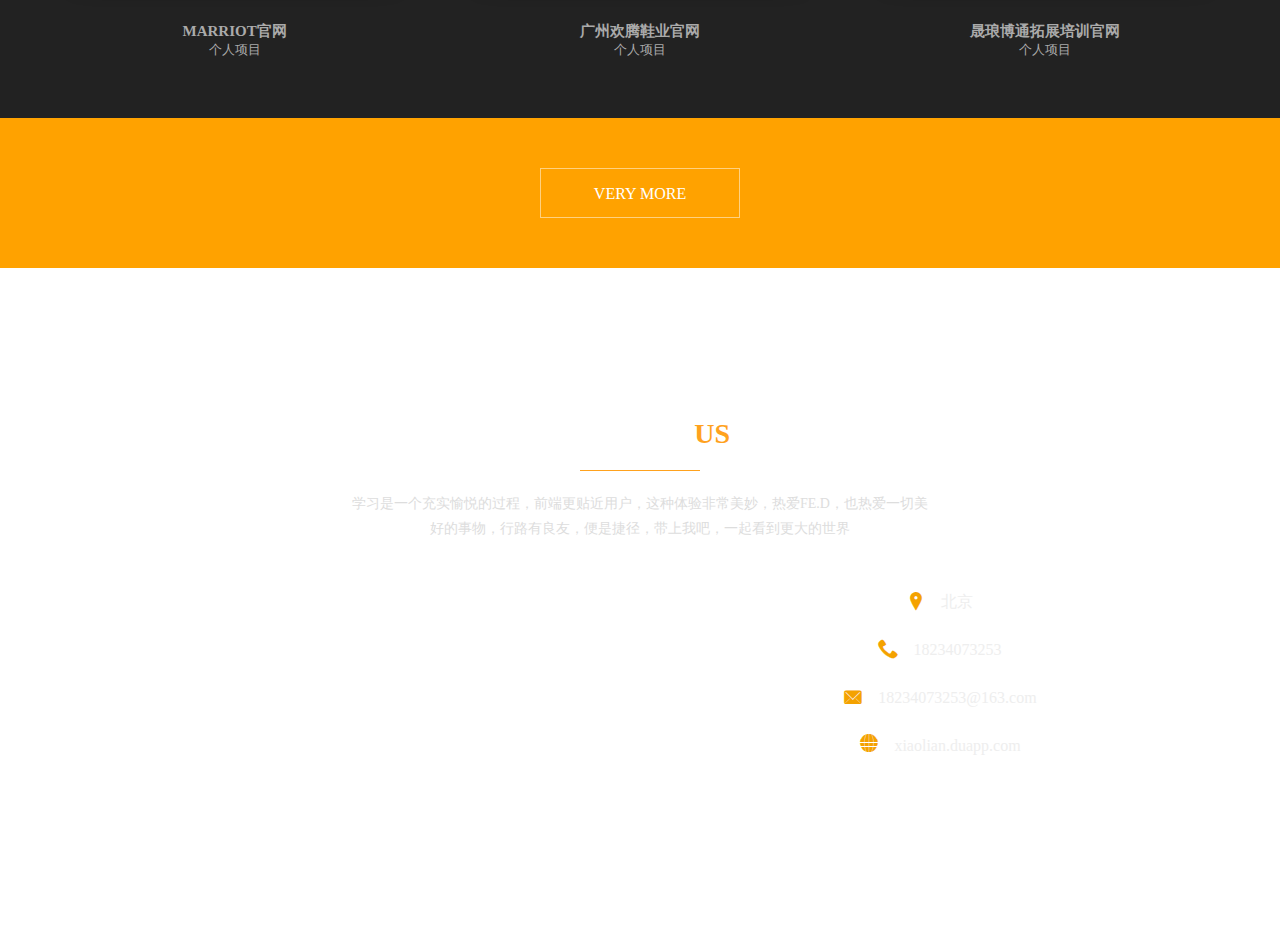
==== commit 2a11c277: "myhome" ====
--- a/index.html
+++ b/index.html
@@ -230,6 +230,15 @@
                 </a>
             </li>
             <li class="Other">
+                <a href="https://xiaolianduan.github.io/weilai/">
+                    <img src="images/project/weilai.png" alt="">
+                    <div class="sec4-imgbox">
+                        <h3>百度未来商店(移动端)</h3>
+                        <p>touch+swiper</p>
+                    </div>
+                </a>
+            </li>            
+            <li class="Other">
                 <a href="https://xiaolianduan.github.io/wangyi163/">
                     <img src="images/project/wy163.png" alt="">
                     <div class="sec4-imgbox">
@@ -238,6 +247,15 @@
                     </div>
                 </a>
             </li>
+            <li class="Other">
+                <a href="https://xiaolianduan.github.io/master/">
+                    <img src="images/project/360shop.png" alt="">
+                    <div class="sec4-imgbox">
+                        <h3>360移动商城(移动端)</h3>
+                        <p>touch+swiper</p>
+                    </div>
+                </a>
+            </li>             
             <li class="Game">
                 <a href="https://xiaolianduan.github.io/paoku/">
                     <img src="images/project/paoku.png" alt="">
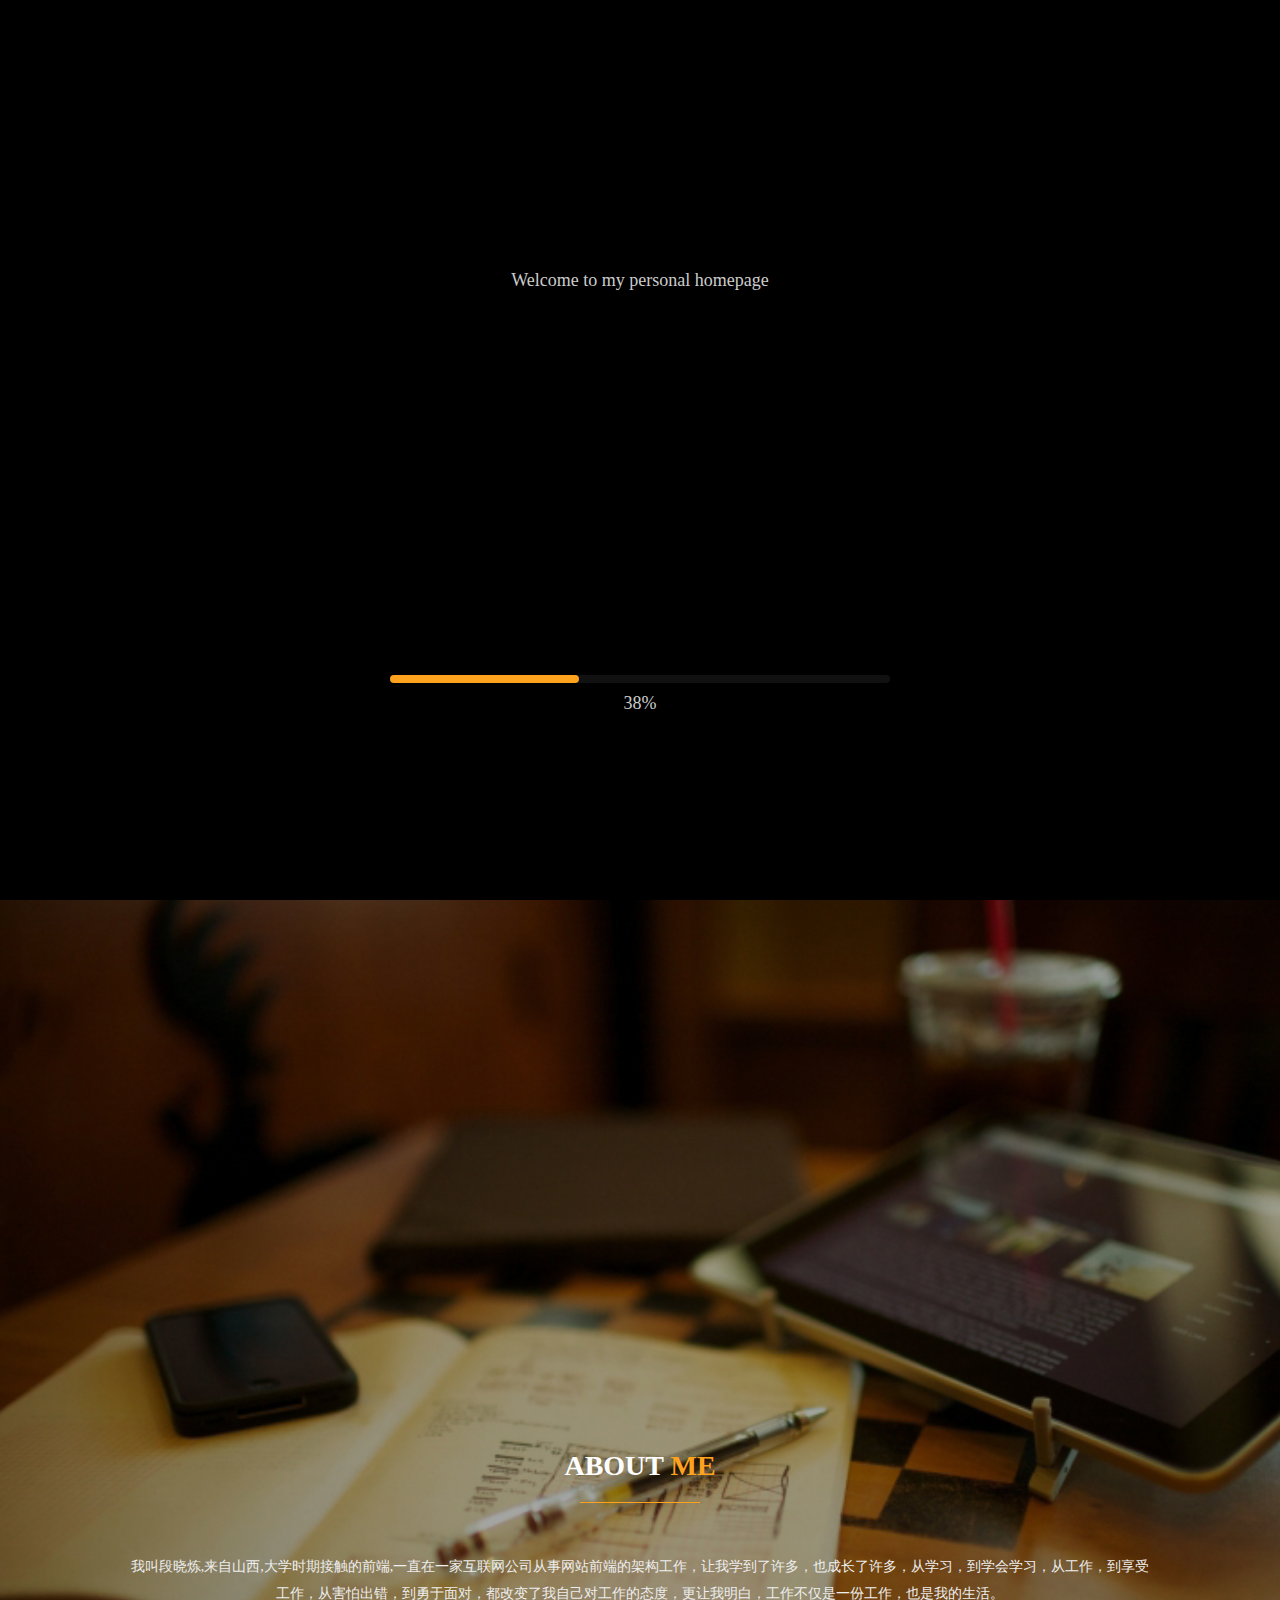
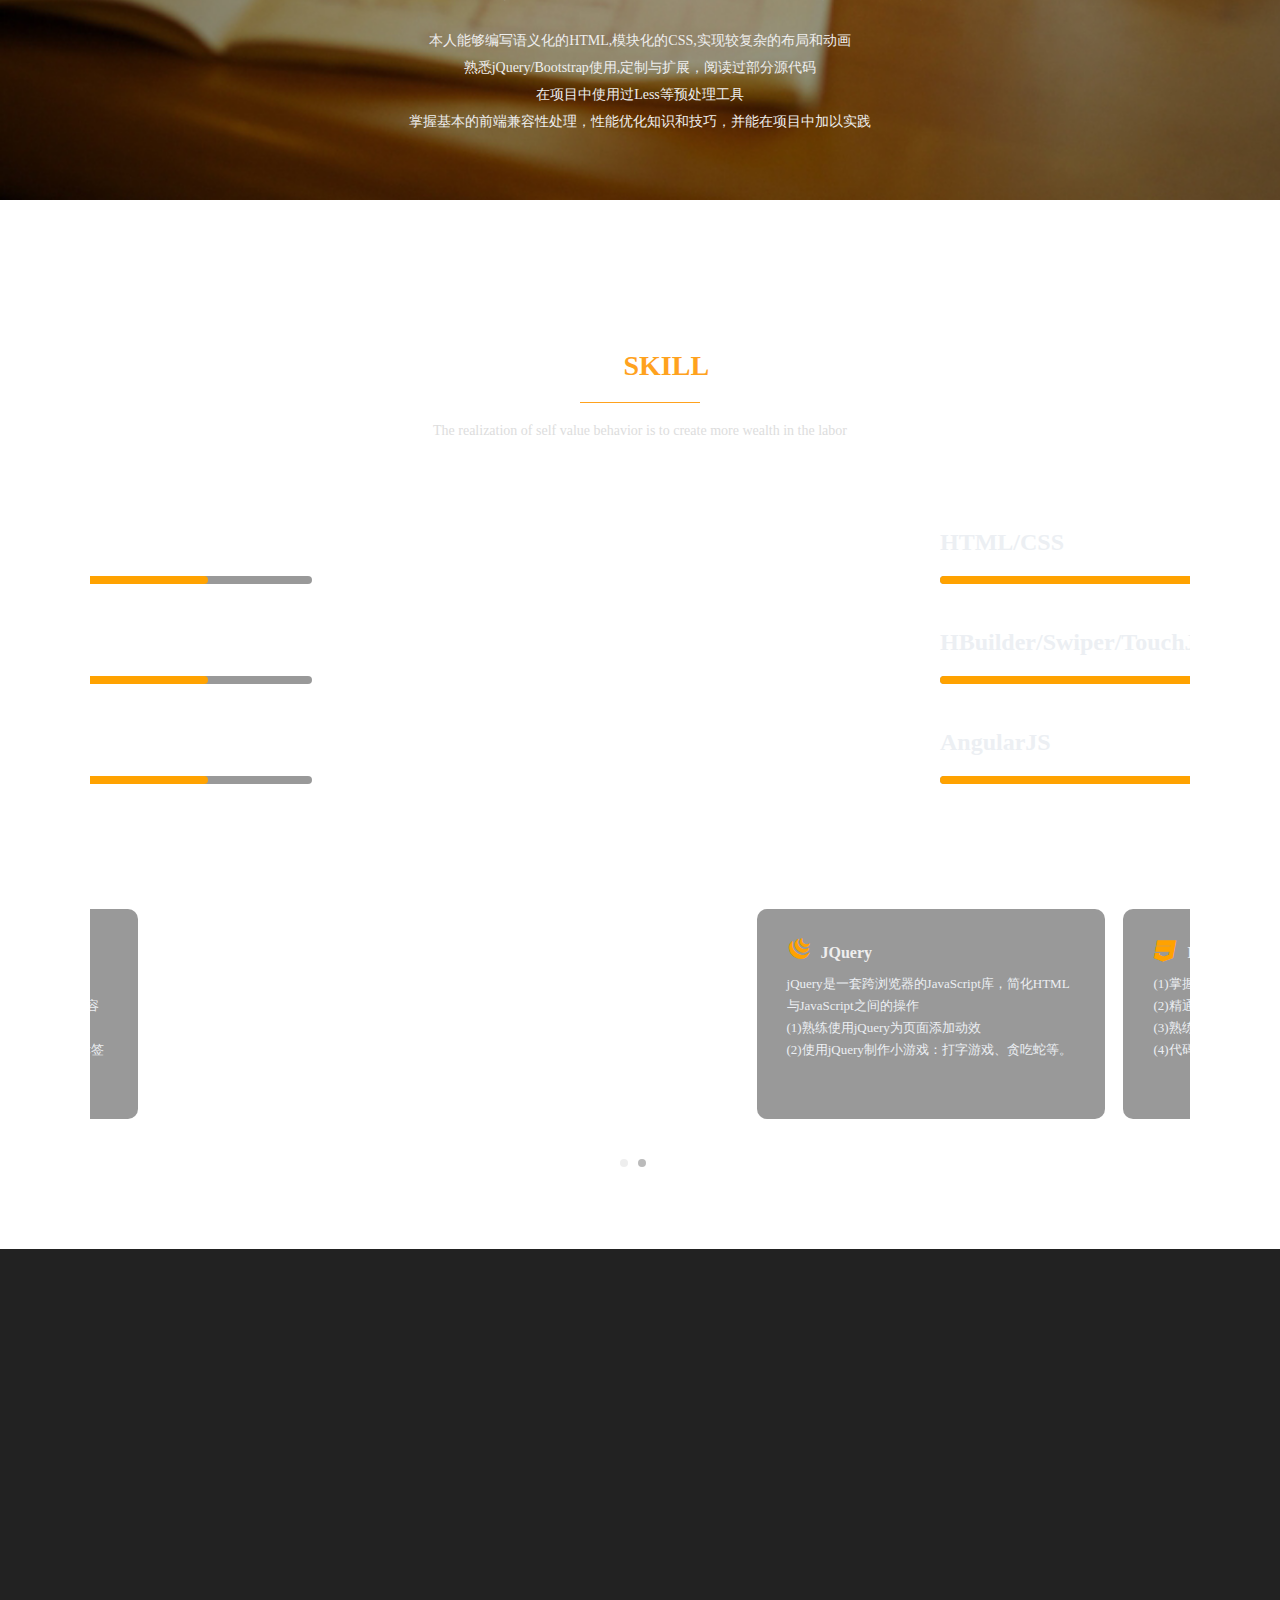
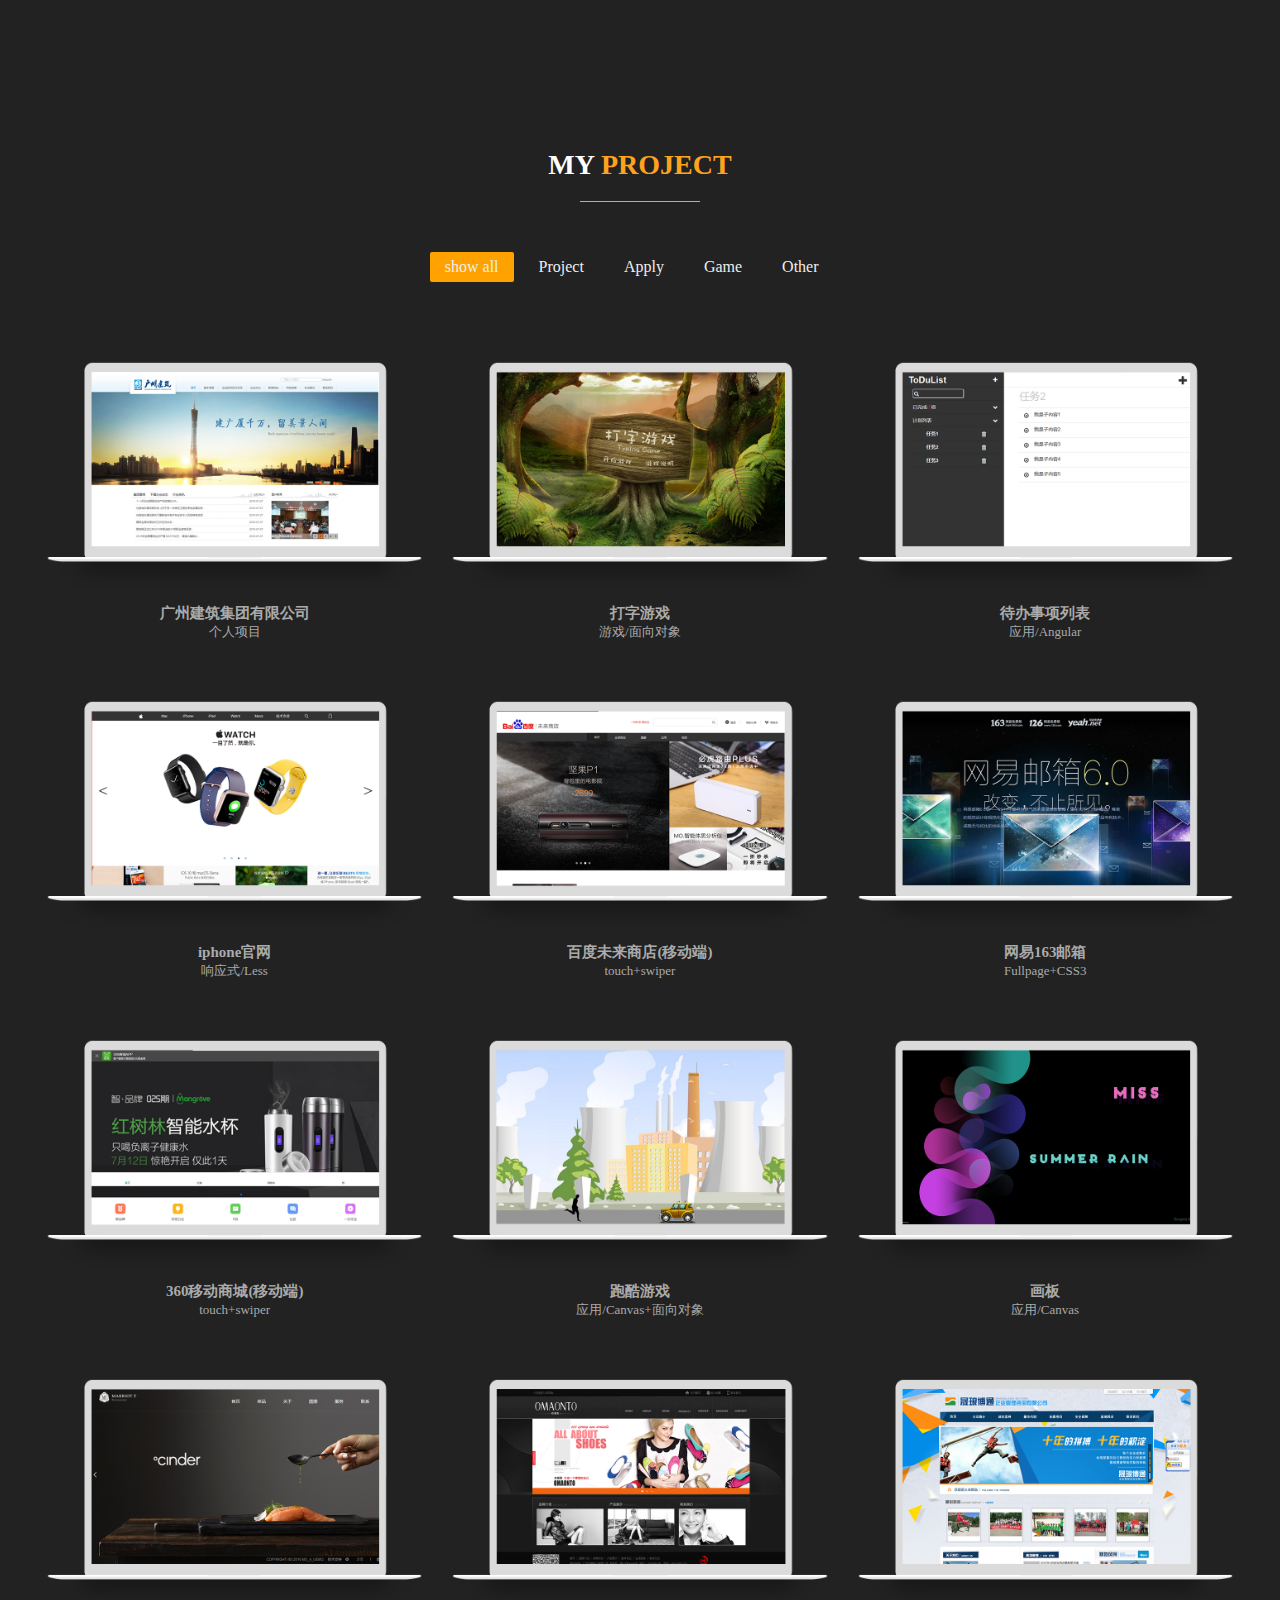
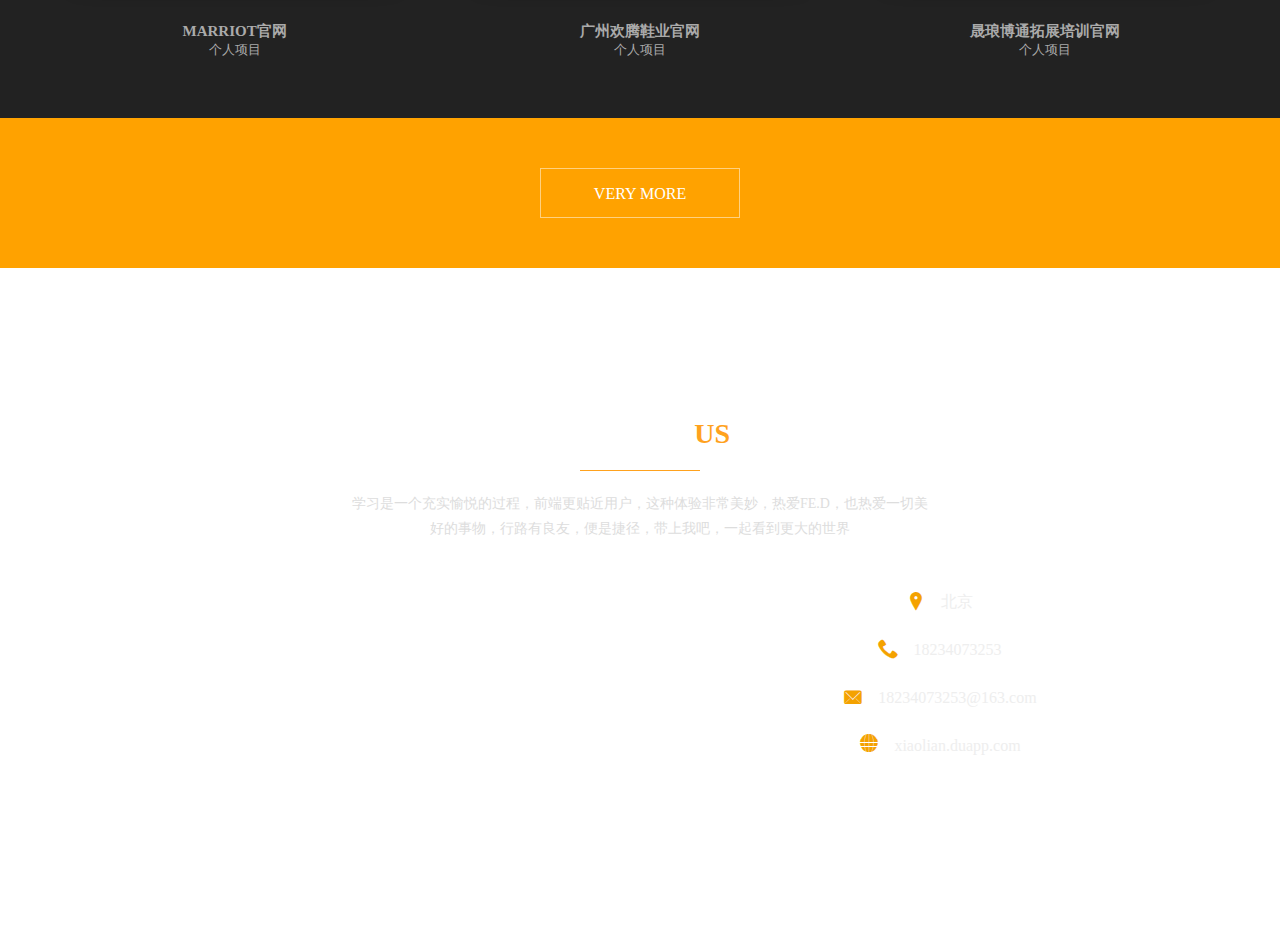
==== commit 420cc585: "head" ====
--- a/index.html
+++ b/index.html
@@ -39,7 +39,7 @@
 <!-- 首页 -->   
     <section class="home" id="wrapper">
         <div class="sec1-contain">
-            <div class="sec1-head"><img src="images/me1.png" alt=""></div>
+            <div class="sec1-head"><img src="images/me1.jpg" alt=""></div>
             <div class="sec1-name">段 晓 炼</div>
             <h1>Front End Engineer</h1>
             <div class="sec1-job">前端工程师</div>
